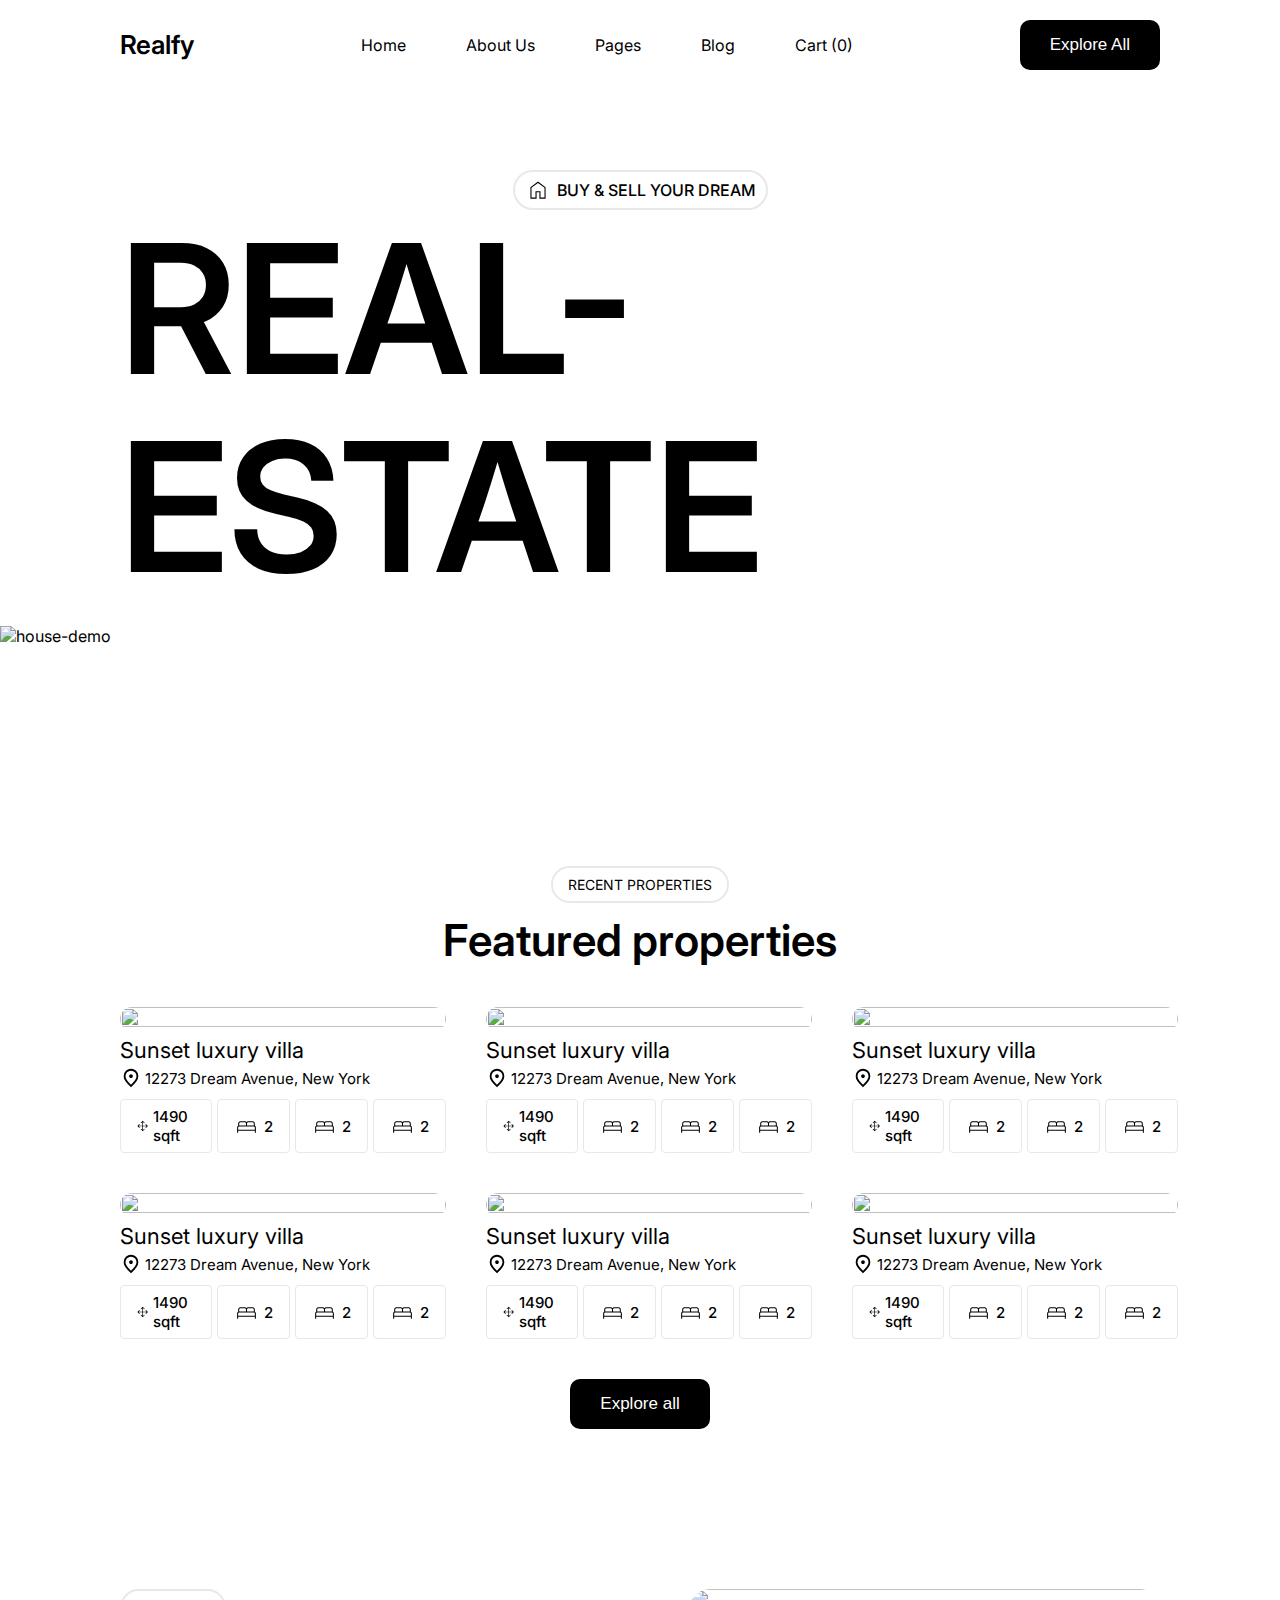
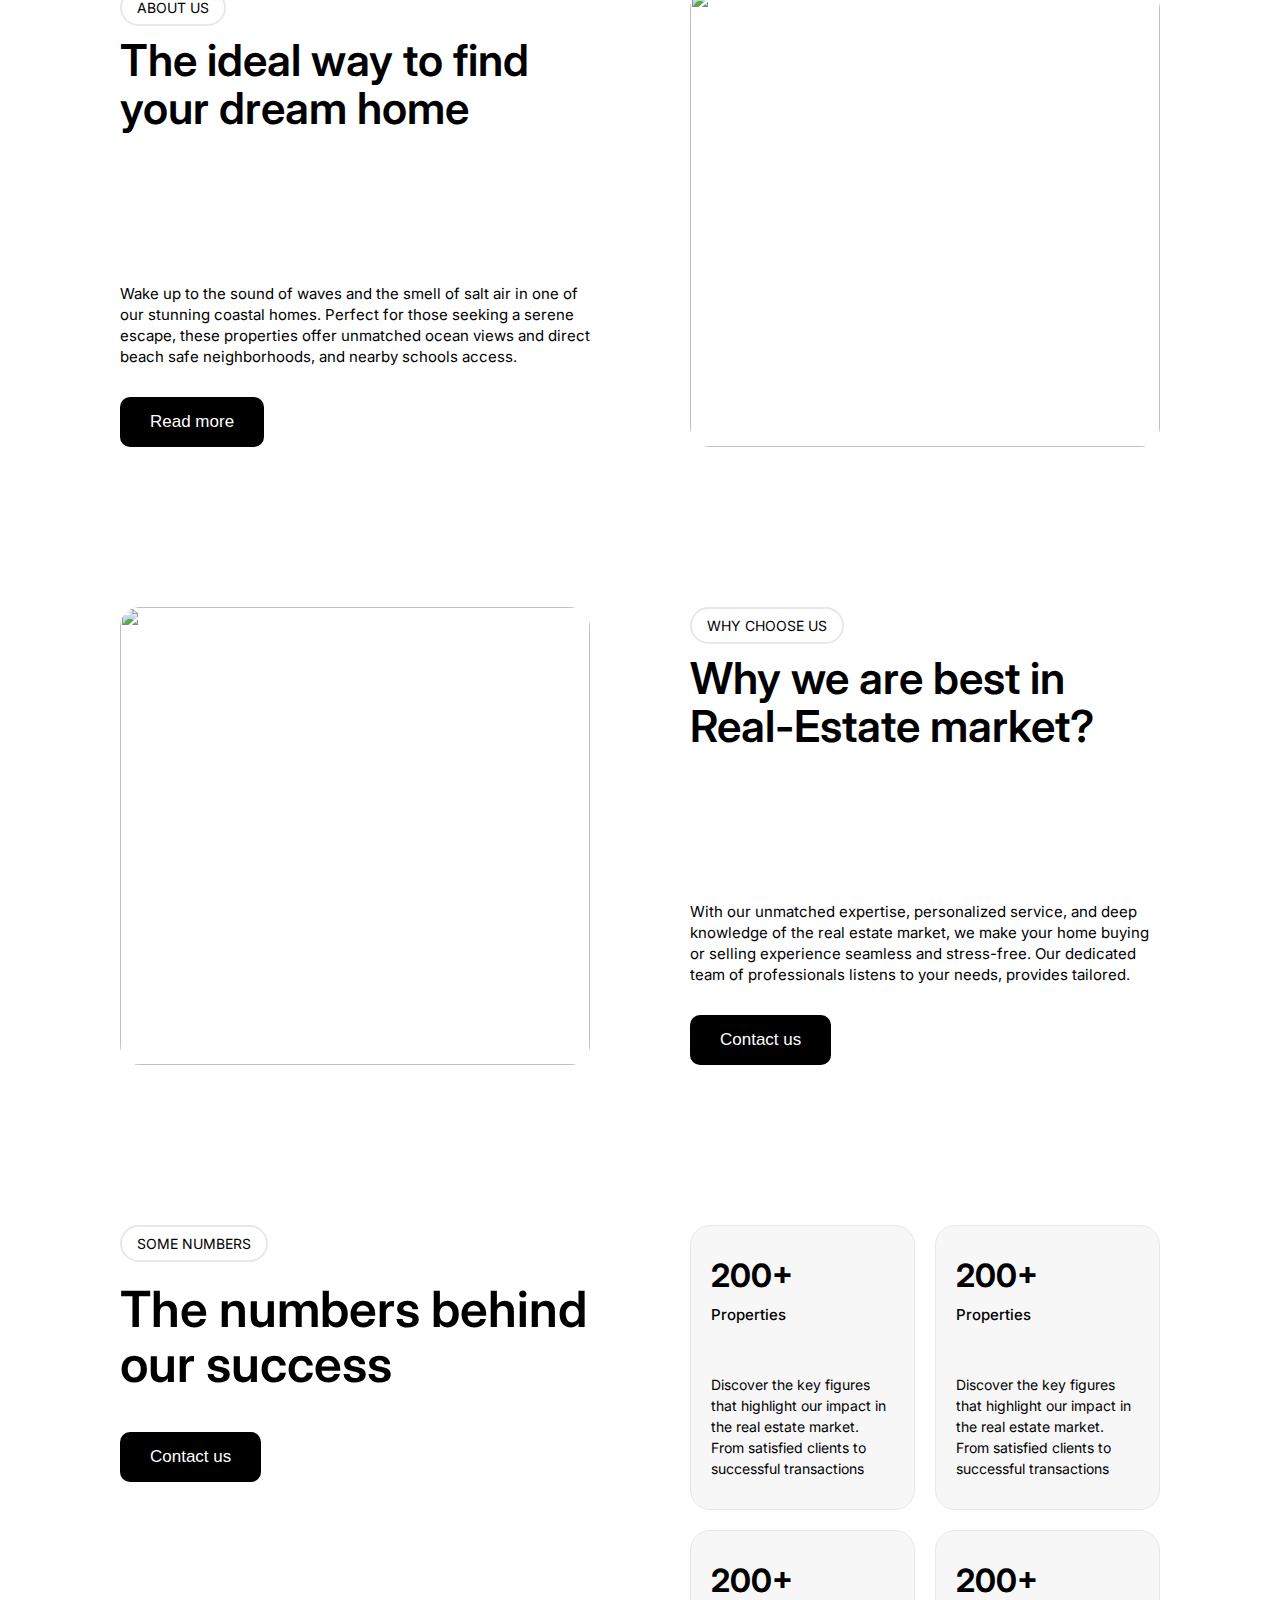
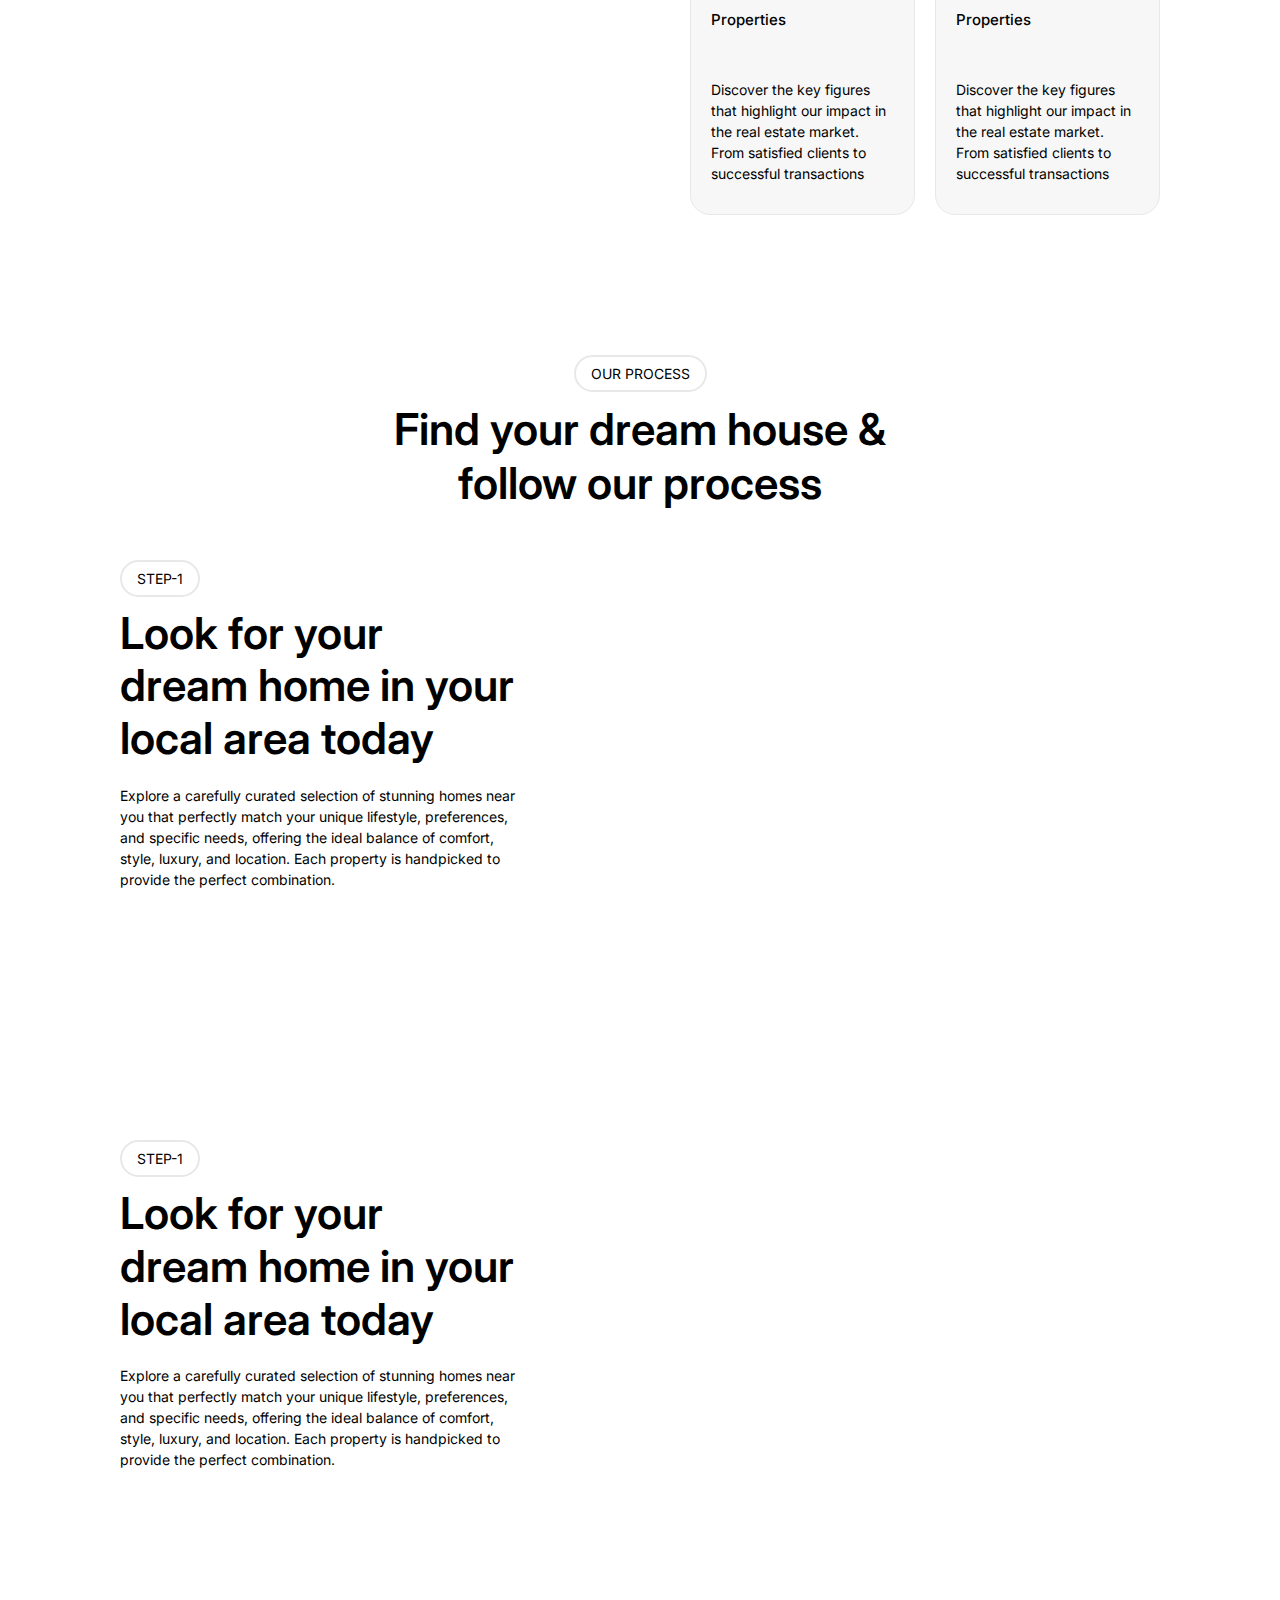
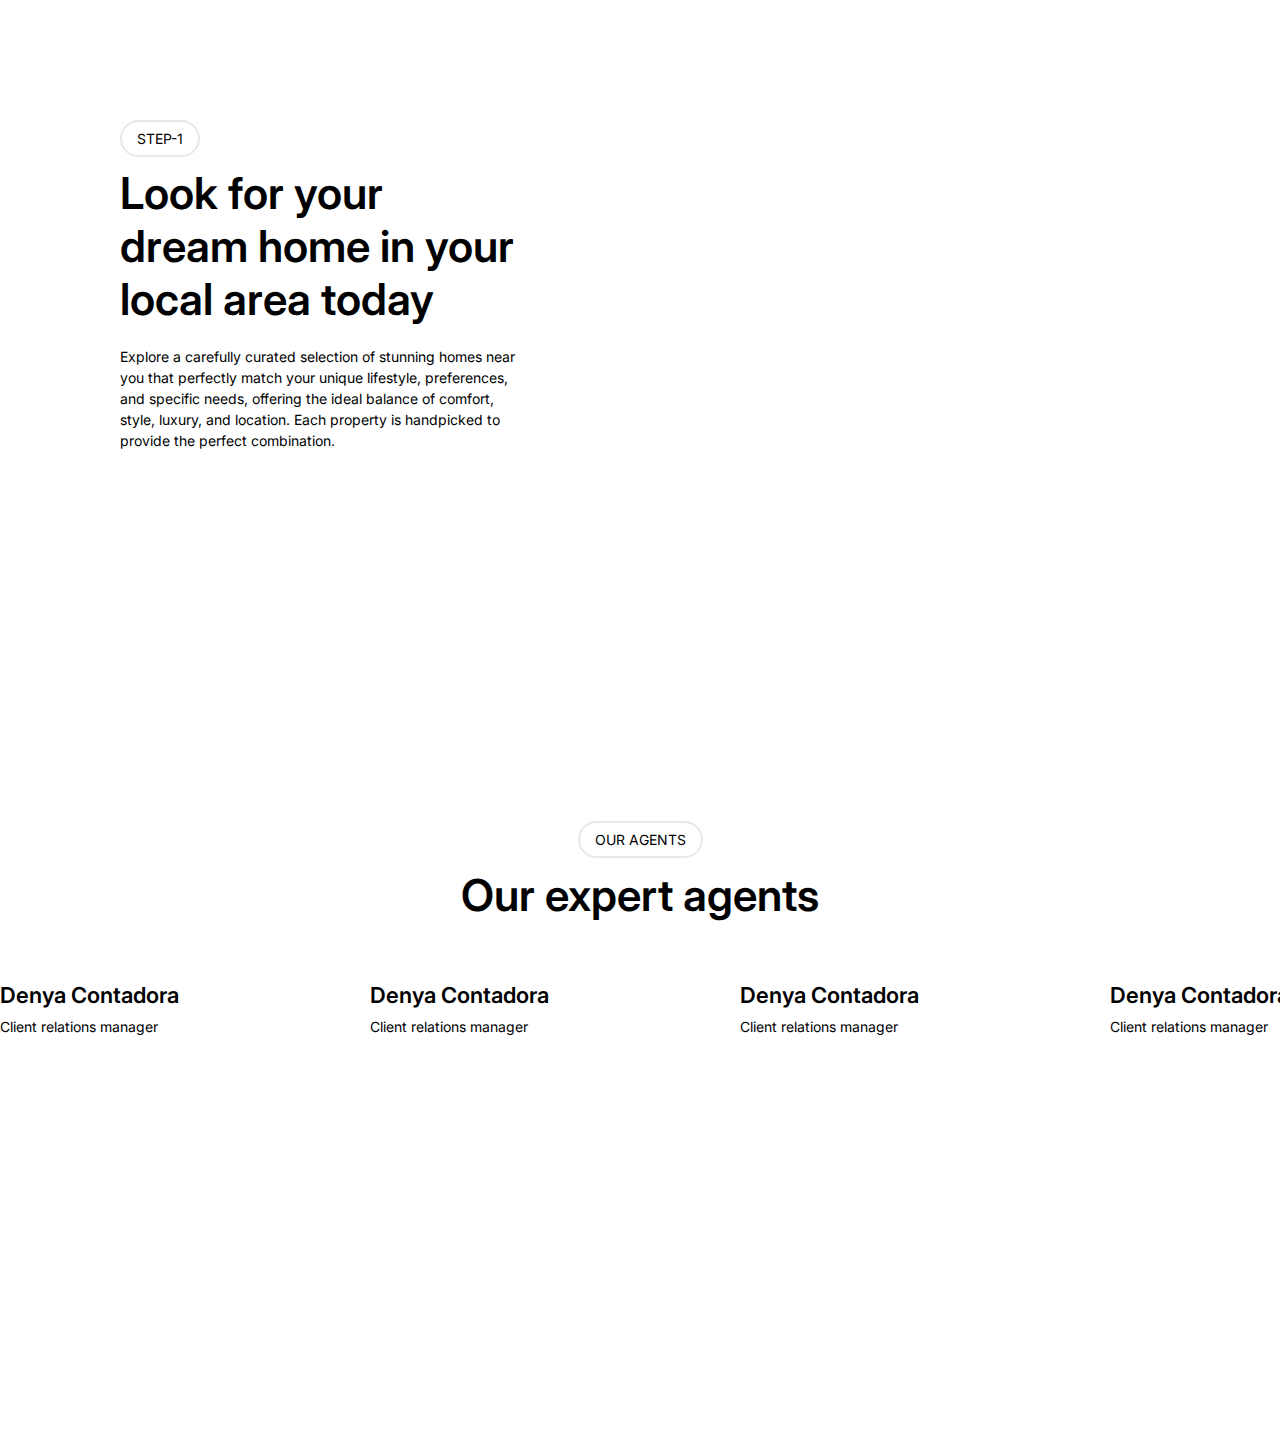
==== Realfy/index.html @ f034eda2 "pure-css-project" ====
<!DOCTYPE html>
<html lang="en">
  <head>
    <meta charset="UTF-8" />
    <meta name="viewport" content="width=device-width, initial-scale=1.0" />
    <title>Realfy</title>
    <link rel="stylesheet" href="./style.css" />
  </head>
  <body>
    <header class="navigation-bar container">
      <div class="logo">Realfy</div>
      <div>
        <ul class="nav-links">
          <li>
            <a href="#">Home</a>
          </li>
          <li>
            <a href="#">About Us</a>
          </li>
          <li>
            <a href="#">Pages</a>
          </li>
          <li>
            <a href="#">Blog</a>
          </li>
          <li>
            <a href="#">Cart (0)</a>
          </li>
        </ul>
      </div>
      <div>
        <button class="button">Explore All</button>
      </div>
    </header>
    <div>
      <div class="container hero-section-top">
        <div class="house-badge">
          <svg
            xmlns="http://www.w3.org/2000/svg"
            width="26"
            height="26"
            viewBox="0 0 24 24"
          >
            <path
              fill="currentColor"
              d="M6 19h3.692v-5.884h4.616V19H18v-9l-6-4.538L6 10zm-1 1V9.5l7-5.288L19 9.5V20h-5.692v-5.884h-2.616V20zm7-7.77"
            />
          </svg>
          <p>Buy & Sell Your dream</p>
        </div>
        <p class="text-banner">Real-Estate</p>
      </div>
      <img
        class="hero-image"
        src="https://cdn.prod.website-files.com/670010141e02b62e6f054e13/6716050fb9b344e630550c81_hero-thumb-1.png"
        alt="house-demo"
      />
    </div>
    <div class="container featured-properties">
      <div class="badge mx-auto">Recent Properties</div>
      <p class="sub-header">Featured properties</p>
      <div class="featured-properties-container">
        <div class="card">
          <div class="card-image">
            <div class="card-badge-container">
              <div class="card-badge">Rent</div>
              <div class="card-badge">$ 400 / month</div>
            </div>
            <img
              src="https://cdn.prod.website-files.com/6704d32b156a64ece7cc9779/67091f3f674dafa04e4277ef_properties-thumb-1-p-800.jpg"
              alt=""
            />
          </div>
          <p class="name">Sunset luxury villa</p>
          <div class="location">
            <svg
              xmlns="http://www.w3.org/2000/svg"
              width="22"
              height="22"
              viewBox="0 0 24 24"
            >
              <path
                fill="currentColor"
                d="M12 12q.825 0 1.413-.587T14 10t-.587-1.412T12 8t-1.412.588T10 10t.588 1.413T12 12m0 7.35q3.05-2.8 4.525-5.087T18 10.2q0-2.725-1.737-4.462T12 4T7.738 5.738T6 10.2q0 1.775 1.475 4.063T12 19.35M12 22q-4.025-3.425-6.012-6.362T4 10.2q0-3.75 2.413-5.975T12 2t5.588 2.225T20 10.2q0 2.5-1.987 5.438T12 22m0-12"
              />
            </svg>
            <p>12273 Dream Avenue, New York</p>
          </div>
          <div class="options-container">
            <div class="option">
              <svg
                xmlns="http://www.w3.org/2000/svg"
                width="18"
                height="18"
                viewBox="0 0 512 512"
              >
                <path
                  fill="currentColor"
                  d="m130.412 323.98l-51.883-51.882H240v161.47l-51.882-51.881l-22.628 22.626l90.51 90.51l90.51-90.51l-22.628-22.626L272 433.568v-161.47h160.667l-51.883 51.882l22.628 22.627l90.509-90.509l-90.509-90.51l-22.628 22.627l51.883 51.883H272V79.432l51.882 51.881l22.628-22.626L256 18.177l-90.51 90.51l22.628 22.626L240 79.432v160.666H78.529l51.883-51.883l-22.628-22.627l-90.51 90.51l90.511 90.51z"
                />
              </svg>
              <p>1490 sqft</p>
            </div>
            <div class="option">
              <svg
                xmlns="http://www.w3.org/2000/svg"
                width="25"
                height="25"
                viewBox="0 0 24 24"
              >
                <path
                  fill="currentColor"
                  d="M3 18v-5q0-.444.256-.946T4 11.3V9q0-.846.577-1.423T6 7h4.5q.517 0 .883.213q.365.212.617.587q.252-.375.617-.587Q12.983 7 13.5 7H18q.846 0 1.423.577T20 9v2.3q.489.252.744.754q.256.502.256.946v5h-1v-2H4v2zm9.5-7H19V9q0-.425-.288-.712T18 8h-4.5q-.425 0-.712.288T12.5 9zM5 11h6.5V9q0-.425-.288-.712T10.5 8H6q-.425 0-.712.288T5 9zm-1 4h16v-2q0-.425-.288-.712T19 12H5q-.425 0-.712.288T4 13zm16 0H4z"
                />
              </svg>
              <p>2</p>
            </div>
            <div class="option">
              <svg
                xmlns="http://www.w3.org/2000/svg"
                width="25"
                height="25"
                viewBox="0 0 24 24"
              >
                <path
                  fill="currentColor"
                  d="M3 18v-5q0-.444.256-.946T4 11.3V9q0-.846.577-1.423T6 7h4.5q.517 0 .883.213q.365.212.617.587q.252-.375.617-.587Q12.983 7 13.5 7H18q.846 0 1.423.577T20 9v2.3q.489.252.744.754q.256.502.256.946v5h-1v-2H4v2zm9.5-7H19V9q0-.425-.288-.712T18 8h-4.5q-.425 0-.712.288T12.5 9zM5 11h6.5V9q0-.425-.288-.712T10.5 8H6q-.425 0-.712.288T5 9zm-1 4h16v-2q0-.425-.288-.712T19 12H5q-.425 0-.712.288T4 13zm16 0H4z"
                />
              </svg>
              <p>2</p>
            </div>
            <div class="option">
              <svg
                xmlns="http://www.w3.org/2000/svg"
                width="25"
                height="25"
                viewBox="0 0 24 24"
              >
                <path
                  fill="currentColor"
                  d="M3 18v-5q0-.444.256-.946T4 11.3V9q0-.846.577-1.423T6 7h4.5q.517 0 .883.213q.365.212.617.587q.252-.375.617-.587Q12.983 7 13.5 7H18q.846 0 1.423.577T20 9v2.3q.489.252.744.754q.256.502.256.946v5h-1v-2H4v2zm9.5-7H19V9q0-.425-.288-.712T18 8h-4.5q-.425 0-.712.288T12.5 9zM5 11h6.5V9q0-.425-.288-.712T10.5 8H6q-.425 0-.712.288T5 9zm-1 4h16v-2q0-.425-.288-.712T19 12H5q-.425 0-.712.288T4 13zm16 0H4z"
                />
              </svg>
              <p>2</p>
            </div>
          </div>
        </div>
        <div class="card">
          <div class="card-image">
            <div class="card-badge-container">
              <div class="card-badge">Rent</div>
              <div class="card-badge">$ 400 / month</div>
            </div>
            <img
              src="https://cdn.prod.website-files.com/6704d32b156a64ece7cc9779/67091f3f674dafa04e4277ef_properties-thumb-1-p-800.jpg"
              alt=""
            />
          </div>
          <p class="name">Sunset luxury villa</p>
          <div class="location">
            <svg
              xmlns="http://www.w3.org/2000/svg"
              width="22"
              height="22"
              viewBox="0 0 24 24"
            >
              <path
                fill="currentColor"
                d="M12 12q.825 0 1.413-.587T14 10t-.587-1.412T12 8t-1.412.588T10 10t.588 1.413T12 12m0 7.35q3.05-2.8 4.525-5.087T18 10.2q0-2.725-1.737-4.462T12 4T7.738 5.738T6 10.2q0 1.775 1.475 4.063T12 19.35M12 22q-4.025-3.425-6.012-6.362T4 10.2q0-3.75 2.413-5.975T12 2t5.588 2.225T20 10.2q0 2.5-1.987 5.438T12 22m0-12"
              />
            </svg>
            <p>12273 Dream Avenue, New York</p>
          </div>
          <div class="options-container">
            <div class="option">
              <svg
                xmlns="http://www.w3.org/2000/svg"
                width="18"
                height="18"
                viewBox="0 0 512 512"
              >
                <path
                  fill="currentColor"
                  d="m130.412 323.98l-51.883-51.882H240v161.47l-51.882-51.881l-22.628 22.626l90.51 90.51l90.51-90.51l-22.628-22.626L272 433.568v-161.47h160.667l-51.883 51.882l22.628 22.627l90.509-90.509l-90.509-90.51l-22.628 22.627l51.883 51.883H272V79.432l51.882 51.881l22.628-22.626L256 18.177l-90.51 90.51l22.628 22.626L240 79.432v160.666H78.529l51.883-51.883l-22.628-22.627l-90.51 90.51l90.511 90.51z"
                />
              </svg>
              <p>1490 sqft</p>
            </div>
            <div class="option">
              <svg
                xmlns="http://www.w3.org/2000/svg"
                width="25"
                height="25"
                viewBox="0 0 24 24"
              >
                <path
                  fill="currentColor"
                  d="M3 18v-5q0-.444.256-.946T4 11.3V9q0-.846.577-1.423T6 7h4.5q.517 0 .883.213q.365.212.617.587q.252-.375.617-.587Q12.983 7 13.5 7H18q.846 0 1.423.577T20 9v2.3q.489.252.744.754q.256.502.256.946v5h-1v-2H4v2zm9.5-7H19V9q0-.425-.288-.712T18 8h-4.5q-.425 0-.712.288T12.5 9zM5 11h6.5V9q0-.425-.288-.712T10.5 8H6q-.425 0-.712.288T5 9zm-1 4h16v-2q0-.425-.288-.712T19 12H5q-.425 0-.712.288T4 13zm16 0H4z"
                />
              </svg>
              <p>2</p>
            </div>
            <div class="option">
              <svg
                xmlns="http://www.w3.org/2000/svg"
                width="25"
                height="25"
                viewBox="0 0 24 24"
              >
                <path
                  fill="currentColor"
                  d="M3 18v-5q0-.444.256-.946T4 11.3V9q0-.846.577-1.423T6 7h4.5q.517 0 .883.213q.365.212.617.587q.252-.375.617-.587Q12.983 7 13.5 7H18q.846 0 1.423.577T20 9v2.3q.489.252.744.754q.256.502.256.946v5h-1v-2H4v2zm9.5-7H19V9q0-.425-.288-.712T18 8h-4.5q-.425 0-.712.288T12.5 9zM5 11h6.5V9q0-.425-.288-.712T10.5 8H6q-.425 0-.712.288T5 9zm-1 4h16v-2q0-.425-.288-.712T19 12H5q-.425 0-.712.288T4 13zm16 0H4z"
                />
              </svg>
              <p>2</p>
            </div>
            <div class="option">
              <svg
                xmlns="http://www.w3.org/2000/svg"
                width="25"
                height="25"
                viewBox="0 0 24 24"
              >
                <path
                  fill="currentColor"
                  d="M3 18v-5q0-.444.256-.946T4 11.3V9q0-.846.577-1.423T6 7h4.5q.517 0 .883.213q.365.212.617.587q.252-.375.617-.587Q12.983 7 13.5 7H18q.846 0 1.423.577T20 9v2.3q.489.252.744.754q.256.502.256.946v5h-1v-2H4v2zm9.5-7H19V9q0-.425-.288-.712T18 8h-4.5q-.425 0-.712.288T12.5 9zM5 11h6.5V9q0-.425-.288-.712T10.5 8H6q-.425 0-.712.288T5 9zm-1 4h16v-2q0-.425-.288-.712T19 12H5q-.425 0-.712.288T4 13zm16 0H4z"
                />
              </svg>
              <p>2</p>
            </div>
          </div>
        </div>
        <div class="card">
          <div class="card-image">
            <div class="card-badge-container">
              <div class="card-badge">Rent</div>
              <div class="card-badge">$ 400 / month</div>
            </div>
            <img
              src="https://cdn.prod.website-files.com/6704d32b156a64ece7cc9779/67091f3f674dafa04e4277ef_properties-thumb-1-p-800.jpg"
              alt=""
            />
          </div>
          <p class="name">Sunset luxury villa</p>
          <div class="location">
            <svg
              xmlns="http://www.w3.org/2000/svg"
              width="22"
              height="22"
              viewBox="0 0 24 24"
            >
              <path
                fill="currentColor"
                d="M12 12q.825 0 1.413-.587T14 10t-.587-1.412T12 8t-1.412.588T10 10t.588 1.413T12 12m0 7.35q3.05-2.8 4.525-5.087T18 10.2q0-2.725-1.737-4.462T12 4T7.738 5.738T6 10.2q0 1.775 1.475 4.063T12 19.35M12 22q-4.025-3.425-6.012-6.362T4 10.2q0-3.75 2.413-5.975T12 2t5.588 2.225T20 10.2q0 2.5-1.987 5.438T12 22m0-12"
              />
            </svg>
            <p>12273 Dream Avenue, New York</p>
          </div>
          <div class="options-container">
            <div class="option">
              <svg
                xmlns="http://www.w3.org/2000/svg"
                width="18"
                height="18"
                viewBox="0 0 512 512"
              >
                <path
                  fill="currentColor"
                  d="m130.412 323.98l-51.883-51.882H240v161.47l-51.882-51.881l-22.628 22.626l90.51 90.51l90.51-90.51l-22.628-22.626L272 433.568v-161.47h160.667l-51.883 51.882l22.628 22.627l90.509-90.509l-90.509-90.51l-22.628 22.627l51.883 51.883H272V79.432l51.882 51.881l22.628-22.626L256 18.177l-90.51 90.51l22.628 22.626L240 79.432v160.666H78.529l51.883-51.883l-22.628-22.627l-90.51 90.51l90.511 90.51z"
                />
              </svg>
              <p>1490 sqft</p>
            </div>
            <div class="option">
              <svg
                xmlns="http://www.w3.org/2000/svg"
                width="25"
                height="25"
                viewBox="0 0 24 24"
              >
                <path
                  fill="currentColor"
                  d="M3 18v-5q0-.444.256-.946T4 11.3V9q0-.846.577-1.423T6 7h4.5q.517 0 .883.213q.365.212.617.587q.252-.375.617-.587Q12.983 7 13.5 7H18q.846 0 1.423.577T20 9v2.3q.489.252.744.754q.256.502.256.946v5h-1v-2H4v2zm9.5-7H19V9q0-.425-.288-.712T18 8h-4.5q-.425 0-.712.288T12.5 9zM5 11h6.5V9q0-.425-.288-.712T10.5 8H6q-.425 0-.712.288T5 9zm-1 4h16v-2q0-.425-.288-.712T19 12H5q-.425 0-.712.288T4 13zm16 0H4z"
                />
              </svg>
              <p>2</p>
            </div>
            <div class="option">
              <svg
                xmlns="http://www.w3.org/2000/svg"
                width="25"
                height="25"
                viewBox="0 0 24 24"
              >
                <path
                  fill="currentColor"
                  d="M3 18v-5q0-.444.256-.946T4 11.3V9q0-.846.577-1.423T6 7h4.5q.517 0 .883.213q.365.212.617.587q.252-.375.617-.587Q12.983 7 13.5 7H18q.846 0 1.423.577T20 9v2.3q.489.252.744.754q.256.502.256.946v5h-1v-2H4v2zm9.5-7H19V9q0-.425-.288-.712T18 8h-4.5q-.425 0-.712.288T12.5 9zM5 11h6.5V9q0-.425-.288-.712T10.5 8H6q-.425 0-.712.288T5 9zm-1 4h16v-2q0-.425-.288-.712T19 12H5q-.425 0-.712.288T4 13zm16 0H4z"
                />
              </svg>
              <p>2</p>
            </div>
            <div class="option">
              <svg
                xmlns="http://www.w3.org/2000/svg"
                width="25"
                height="25"
                viewBox="0 0 24 24"
              >
                <path
                  fill="currentColor"
                  d="M3 18v-5q0-.444.256-.946T4 11.3V9q0-.846.577-1.423T6 7h4.5q.517 0 .883.213q.365.212.617.587q.252-.375.617-.587Q12.983 7 13.5 7H18q.846 0 1.423.577T20 9v2.3q.489.252.744.754q.256.502.256.946v5h-1v-2H4v2zm9.5-7H19V9q0-.425-.288-.712T18 8h-4.5q-.425 0-.712.288T12.5 9zM5 11h6.5V9q0-.425-.288-.712T10.5 8H6q-.425 0-.712.288T5 9zm-1 4h16v-2q0-.425-.288-.712T19 12H5q-.425 0-.712.288T4 13zm16 0H4z"
                />
              </svg>
              <p>2</p>
            </div>
          </div>
        </div>
        <div class="card">
          <div class="card-image">
            <div class="card-badge-container">
              <div class="card-badge">Rent</div>
              <div class="card-badge">$ 400 / month</div>
            </div>
            <img
              src="https://cdn.prod.website-files.com/6704d32b156a64ece7cc9779/67091f3f674dafa04e4277ef_properties-thumb-1-p-800.jpg"
              alt=""
            />
          </div>
          <p class="name">Sunset luxury villa</p>
          <div class="location">
            <svg
              xmlns="http://www.w3.org/2000/svg"
              width="22"
              height="22"
              viewBox="0 0 24 24"
            >
              <path
                fill="currentColor"
                d="M12 12q.825 0 1.413-.587T14 10t-.587-1.412T12 8t-1.412.588T10 10t.588 1.413T12 12m0 7.35q3.05-2.8 4.525-5.087T18 10.2q0-2.725-1.737-4.462T12 4T7.738 5.738T6 10.2q0 1.775 1.475 4.063T12 19.35M12 22q-4.025-3.425-6.012-6.362T4 10.2q0-3.75 2.413-5.975T12 2t5.588 2.225T20 10.2q0 2.5-1.987 5.438T12 22m0-12"
              />
            </svg>
            <p>12273 Dream Avenue, New York</p>
          </div>
          <div class="options-container">
            <div class="option">
              <svg
                xmlns="http://www.w3.org/2000/svg"
                width="18"
                height="18"
                viewBox="0 0 512 512"
              >
                <path
                  fill="currentColor"
                  d="m130.412 323.98l-51.883-51.882H240v161.47l-51.882-51.881l-22.628 22.626l90.51 90.51l90.51-90.51l-22.628-22.626L272 433.568v-161.47h160.667l-51.883 51.882l22.628 22.627l90.509-90.509l-90.509-90.51l-22.628 22.627l51.883 51.883H272V79.432l51.882 51.881l22.628-22.626L256 18.177l-90.51 90.51l22.628 22.626L240 79.432v160.666H78.529l51.883-51.883l-22.628-22.627l-90.51 90.51l90.511 90.51z"
                />
              </svg>
              <p>1490 sqft</p>
            </div>
            <div class="option">
              <svg
                xmlns="http://www.w3.org/2000/svg"
                width="25"
                height="25"
                viewBox="0 0 24 24"
              >
                <path
                  fill="currentColor"
                  d="M3 18v-5q0-.444.256-.946T4 11.3V9q0-.846.577-1.423T6 7h4.5q.517 0 .883.213q.365.212.617.587q.252-.375.617-.587Q12.983 7 13.5 7H18q.846 0 1.423.577T20 9v2.3q.489.252.744.754q.256.502.256.946v5h-1v-2H4v2zm9.5-7H19V9q0-.425-.288-.712T18 8h-4.5q-.425 0-.712.288T12.5 9zM5 11h6.5V9q0-.425-.288-.712T10.5 8H6q-.425 0-.712.288T5 9zm-1 4h16v-2q0-.425-.288-.712T19 12H5q-.425 0-.712.288T4 13zm16 0H4z"
                />
              </svg>
              <p>2</p>
            </div>
            <div class="option">
              <svg
                xmlns="http://www.w3.org/2000/svg"
                width="25"
                height="25"
                viewBox="0 0 24 24"
              >
                <path
                  fill="currentColor"
                  d="M3 18v-5q0-.444.256-.946T4 11.3V9q0-.846.577-1.423T6 7h4.5q.517 0 .883.213q.365.212.617.587q.252-.375.617-.587Q12.983 7 13.5 7H18q.846 0 1.423.577T20 9v2.3q.489.252.744.754q.256.502.256.946v5h-1v-2H4v2zm9.5-7H19V9q0-.425-.288-.712T18 8h-4.5q-.425 0-.712.288T12.5 9zM5 11h6.5V9q0-.425-.288-.712T10.5 8H6q-.425 0-.712.288T5 9zm-1 4h16v-2q0-.425-.288-.712T19 12H5q-.425 0-.712.288T4 13zm16 0H4z"
                />
              </svg>
              <p>2</p>
            </div>
            <div class="option">
              <svg
                xmlns="http://www.w3.org/2000/svg"
                width="25"
                height="25"
                viewBox="0 0 24 24"
              >
                <path
                  fill="currentColor"
                  d="M3 18v-5q0-.444.256-.946T4 11.3V9q0-.846.577-1.423T6 7h4.5q.517 0 .883.213q.365.212.617.587q.252-.375.617-.587Q12.983 7 13.5 7H18q.846 0 1.423.577T20 9v2.3q.489.252.744.754q.256.502.256.946v5h-1v-2H4v2zm9.5-7H19V9q0-.425-.288-.712T18 8h-4.5q-.425 0-.712.288T12.5 9zM5 11h6.5V9q0-.425-.288-.712T10.5 8H6q-.425 0-.712.288T5 9zm-1 4h16v-2q0-.425-.288-.712T19 12H5q-.425 0-.712.288T4 13zm16 0H4z"
                />
              </svg>
              <p>2</p>
            </div>
          </div>
        </div>
        <div class="card">
          <div class="card-image">
            <div class="card-badge-container">
              <div class="card-badge">Rent</div>
              <div class="card-badge">$ 400 / month</div>
            </div>
            <img
              src="https://cdn.prod.website-files.com/6704d32b156a64ece7cc9779/67091f3f674dafa04e4277ef_properties-thumb-1-p-800.jpg"
              alt=""
            />
          </div>
          <p class="name">Sunset luxury villa</p>
          <div class="location">
            <svg
              xmlns="http://www.w3.org/2000/svg"
              width="22"
              height="22"
              viewBox="0 0 24 24"
            >
              <path
                fill="currentColor"
                d="M12 12q.825 0 1.413-.587T14 10t-.587-1.412T12 8t-1.412.588T10 10t.588 1.413T12 12m0 7.35q3.05-2.8 4.525-5.087T18 10.2q0-2.725-1.737-4.462T12 4T7.738 5.738T6 10.2q0 1.775 1.475 4.063T12 19.35M12 22q-4.025-3.425-6.012-6.362T4 10.2q0-3.75 2.413-5.975T12 2t5.588 2.225T20 10.2q0 2.5-1.987 5.438T12 22m0-12"
              />
            </svg>
            <p>12273 Dream Avenue, New York</p>
          </div>
          <div class="options-container">
            <div class="option">
              <svg
                xmlns="http://www.w3.org/2000/svg"
                width="18"
                height="18"
                viewBox="0 0 512 512"
              >
                <path
                  fill="currentColor"
                  d="m130.412 323.98l-51.883-51.882H240v161.47l-51.882-51.881l-22.628 22.626l90.51 90.51l90.51-90.51l-22.628-22.626L272 433.568v-161.47h160.667l-51.883 51.882l22.628 22.627l90.509-90.509l-90.509-90.51l-22.628 22.627l51.883 51.883H272V79.432l51.882 51.881l22.628-22.626L256 18.177l-90.51 90.51l22.628 22.626L240 79.432v160.666H78.529l51.883-51.883l-22.628-22.627l-90.51 90.51l90.511 90.51z"
                />
              </svg>
              <p>1490 sqft</p>
            </div>
            <div class="option">
              <svg
                xmlns="http://www.w3.org/2000/svg"
                width="25"
                height="25"
                viewBox="0 0 24 24"
              >
                <path
                  fill="currentColor"
                  d="M3 18v-5q0-.444.256-.946T4 11.3V9q0-.846.577-1.423T6 7h4.5q.517 0 .883.213q.365.212.617.587q.252-.375.617-.587Q12.983 7 13.5 7H18q.846 0 1.423.577T20 9v2.3q.489.252.744.754q.256.502.256.946v5h-1v-2H4v2zm9.5-7H19V9q0-.425-.288-.712T18 8h-4.5q-.425 0-.712.288T12.5 9zM5 11h6.5V9q0-.425-.288-.712T10.5 8H6q-.425 0-.712.288T5 9zm-1 4h16v-2q0-.425-.288-.712T19 12H5q-.425 0-.712.288T4 13zm16 0H4z"
                />
              </svg>
              <p>2</p>
            </div>
            <div class="option">
              <svg
                xmlns="http://www.w3.org/2000/svg"
                width="25"
                height="25"
                viewBox="0 0 24 24"
              >
                <path
                  fill="currentColor"
                  d="M3 18v-5q0-.444.256-.946T4 11.3V9q0-.846.577-1.423T6 7h4.5q.517 0 .883.213q.365.212.617.587q.252-.375.617-.587Q12.983 7 13.5 7H18q.846 0 1.423.577T20 9v2.3q.489.252.744.754q.256.502.256.946v5h-1v-2H4v2zm9.5-7H19V9q0-.425-.288-.712T18 8h-4.5q-.425 0-.712.288T12.5 9zM5 11h6.5V9q0-.425-.288-.712T10.5 8H6q-.425 0-.712.288T5 9zm-1 4h16v-2q0-.425-.288-.712T19 12H5q-.425 0-.712.288T4 13zm16 0H4z"
                />
              </svg>
              <p>2</p>
            </div>
            <div class="option">
              <svg
                xmlns="http://www.w3.org/2000/svg"
                width="25"
                height="25"
                viewBox="0 0 24 24"
              >
                <path
                  fill="currentColor"
                  d="M3 18v-5q0-.444.256-.946T4 11.3V9q0-.846.577-1.423T6 7h4.5q.517 0 .883.213q.365.212.617.587q.252-.375.617-.587Q12.983 7 13.5 7H18q.846 0 1.423.577T20 9v2.3q.489.252.744.754q.256.502.256.946v5h-1v-2H4v2zm9.5-7H19V9q0-.425-.288-.712T18 8h-4.5q-.425 0-.712.288T12.5 9zM5 11h6.5V9q0-.425-.288-.712T10.5 8H6q-.425 0-.712.288T5 9zm-1 4h16v-2q0-.425-.288-.712T19 12H5q-.425 0-.712.288T4 13zm16 0H4z"
                />
              </svg>
              <p>2</p>
            </div>
          </div>
        </div>
        <div class="card">
          <div class="card-image">
            <div class="card-badge-container">
              <div class="card-badge">Rent</div>
              <div class="card-badge">$ 400 / month</div>
            </div>
            <img
              src="https://cdn.prod.website-files.com/6704d32b156a64ece7cc9779/67091f3f674dafa04e4277ef_properties-thumb-1-p-800.jpg"
              alt=""
            />
          </div>
          <p class="name">Sunset luxury villa</p>
          <div class="location">
            <svg
              xmlns="http://www.w3.org/2000/svg"
              width="22"
              height="22"
              viewBox="0 0 24 24"
            >
              <path
                fill="currentColor"
                d="M12 12q.825 0 1.413-.587T14 10t-.587-1.412T12 8t-1.412.588T10 10t.588 1.413T12 12m0 7.35q3.05-2.8 4.525-5.087T18 10.2q0-2.725-1.737-4.462T12 4T7.738 5.738T6 10.2q0 1.775 1.475 4.063T12 19.35M12 22q-4.025-3.425-6.012-6.362T4 10.2q0-3.75 2.413-5.975T12 2t5.588 2.225T20 10.2q0 2.5-1.987 5.438T12 22m0-12"
              />
            </svg>
            <p>12273 Dream Avenue, New York</p>
          </div>
          <div class="options-container">
            <div class="option">
              <svg
                xmlns="http://www.w3.org/2000/svg"
                width="18"
                height="18"
                viewBox="0 0 512 512"
              >
                <path
                  fill="currentColor"
                  d="m130.412 323.98l-51.883-51.882H240v161.47l-51.882-51.881l-22.628 22.626l90.51 90.51l90.51-90.51l-22.628-22.626L272 433.568v-161.47h160.667l-51.883 51.882l22.628 22.627l90.509-90.509l-90.509-90.51l-22.628 22.627l51.883 51.883H272V79.432l51.882 51.881l22.628-22.626L256 18.177l-90.51 90.51l22.628 22.626L240 79.432v160.666H78.529l51.883-51.883l-22.628-22.627l-90.51 90.51l90.511 90.51z"
                />
              </svg>
              <p>1490 sqft</p>
            </div>
            <div class="option">
              <svg
                xmlns="http://www.w3.org/2000/svg"
                width="25"
                height="25"
                viewBox="0 0 24 24"
              >
                <path
                  fill="currentColor"
                  d="M3 18v-5q0-.444.256-.946T4 11.3V9q0-.846.577-1.423T6 7h4.5q.517 0 .883.213q.365.212.617.587q.252-.375.617-.587Q12.983 7 13.5 7H18q.846 0 1.423.577T20 9v2.3q.489.252.744.754q.256.502.256.946v5h-1v-2H4v2zm9.5-7H19V9q0-.425-.288-.712T18 8h-4.5q-.425 0-.712.288T12.5 9zM5 11h6.5V9q0-.425-.288-.712T10.5 8H6q-.425 0-.712.288T5 9zm-1 4h16v-2q0-.425-.288-.712T19 12H5q-.425 0-.712.288T4 13zm16 0H4z"
                />
              </svg>
              <p>2</p>
            </div>
            <div class="option">
              <svg
                xmlns="http://www.w3.org/2000/svg"
                width="25"
                height="25"
                viewBox="0 0 24 24"
              >
                <path
                  fill="currentColor"
                  d="M3 18v-5q0-.444.256-.946T4 11.3V9q0-.846.577-1.423T6 7h4.5q.517 0 .883.213q.365.212.617.587q.252-.375.617-.587Q12.983 7 13.5 7H18q.846 0 1.423.577T20 9v2.3q.489.252.744.754q.256.502.256.946v5h-1v-2H4v2zm9.5-7H19V9q0-.425-.288-.712T18 8h-4.5q-.425 0-.712.288T12.5 9zM5 11h6.5V9q0-.425-.288-.712T10.5 8H6q-.425 0-.712.288T5 9zm-1 4h16v-2q0-.425-.288-.712T19 12H5q-.425 0-.712.288T4 13zm16 0H4z"
                />
              </svg>
              <p>2</p>
            </div>
            <div class="option">
              <svg
                xmlns="http://www.w3.org/2000/svg"
                width="25"
                height="25"
                viewBox="0 0 24 24"
              >
                <path
                  fill="currentColor"
                  d="M3 18v-5q0-.444.256-.946T4 11.3V9q0-.846.577-1.423T6 7h4.5q.517 0 .883.213q.365.212.617.587q.252-.375.617-.587Q12.983 7 13.5 7H18q.846 0 1.423.577T20 9v2.3q.489.252.744.754q.256.502.256.946v5h-1v-2H4v2zm9.5-7H19V9q0-.425-.288-.712T18 8h-4.5q-.425 0-.712.288T12.5 9zM5 11h6.5V9q0-.425-.288-.712T10.5 8H6q-.425 0-.712.288T5 9zm-1 4h16v-2q0-.425-.288-.712T19 12H5q-.425 0-.712.288T4 13zm16 0H4z"
                />
              </svg>
              <p>2</p>
            </div>
          </div>
        </div>
      </div>
      <button class="button mx-auto">Explore all</button>
    </div>
    <div class="container about-container">
      <div class="about-left">
        <div class="badge">About us</div>
        <p class="about-header">The ideal way to find your dream home</p>
        <p class="about-description">
          Wake up to the sound of waves and the smell of salt air in one of our
          stunning coastal homes. Perfect for those seeking a serene escape,
          these properties offer unmatched ocean views and direct beach safe
          neighborhoods, and nearby schools access.
        </p>
        <button class="button">Read more</button>
      </div>
      <div class="about-right">
        <img
          src="https://cdn.prod.website-files.com/670010141e02b62e6f054e13/67014ccc08fb3aa6c87cb90d_about-thumb-1-p-1080.jpg"
          alt=""
        />
      </div>
    </div>
    <div class="container about-container row-reverse">
      <div class="about-left">
        <div class="badge">Why Choose Us</div>
        <p class="about-header">Why we are best in Real-Estate market?</p>
        <p class="about-description">
          With our unmatched expertise, personalized service, and deep knowledge
          of the real estate market, we make your home buying or selling
          experience seamless and stress-free. Our dedicated team of
          professionals listens to your needs, provides tailored.
        </p>
        <button class="button">Contact us</button>
      </div>
      <div class="about-right">
        <img
          src="https://cdn.prod.website-files.com/670010141e02b62e6f054e13/67160aef4db775dfa018cac7_choose-thumb-1.jpg"
          alt=""
        />
      </div>
    </div>
    <div class="container some-number-container">
      <div class="some-number-left">
        <div class="badge">Some numbers</div>
        <h1>The numbers behind our success</h1>
        <button class="button">Contact us</button>
      </div>
      <div class="some-number-right">
        <div class="number-cards-container">
          <div class="number-card">
            <h1>200+</h1>
            <p class="number-card-sub-header">Properties</p>
            <p class="number-card-description">
              Discover the key figures that highlight our impact in the real
              estate market. From satisfied clients to successful transactions
            </p>
          </div>
          <div class="number-card">
            <h1>200+</h1>
            <p class="number-card-sub-header">Properties</p>
            <p class="number-card-description">
              Discover the key figures that highlight our impact in the real
              estate market. From satisfied clients to successful transactions
            </p>
          </div>
          <div class="number-card">
            <h1>200+</h1>
            <p class="number-card-sub-header">Properties</p>
            <p class="number-card-description">
              Discover the key figures that highlight our impact in the real
              estate market. From satisfied clients to successful transactions
            </p>
          </div>
          <div class="number-card">
            <h1>200+</h1>
            <p class="number-card-sub-header">Properties</p>
            <p class="number-card-description">
              Discover the key figures that highlight our impact in the real
              estate market. From satisfied clients to successful transactions
            </p>
          </div>
        </div>
      </div>
    </div>
    <div class="container process-container">
      <div class="badge mx-auto">Our process</div>
      <h1 class="process-header mx-auto">
        Find your dream house & follow our process
      </h1>
      <div class="step-container">
        <div class="step-left">
          <div class="step">
            <div class="badge">step-1</div>
            <h1>Look for your dream home in your local area today</h1>
            <p>
              Explore a carefully curated selection of stunning homes near you
              that perfectly match your unique lifestyle, preferences, and
              specific needs, offering the ideal balance of comfort, style,
              luxury, and location. Each property is handpicked to provide the
              perfect combination.
            </p>
          </div>
          <div class="step">
            <div class="badge">step-1</div>
            <h1>Look for your dream home in your local area today</h1>
            <p>
              Explore a carefully curated selection of stunning homes near you
              that perfectly match your unique lifestyle, preferences, and
              specific needs, offering the ideal balance of comfort, style,
              luxury, and location. Each property is handpicked to provide the
              perfect combination.
            </p>
          </div>
          <div class="step">
            <div class="badge">step-1</div>
            <h1>Look for your dream home in your local area today</h1>
            <p>
              Explore a carefully curated selection of stunning homes near you
              that perfectly match your unique lifestyle, preferences, and
              specific needs, offering the ideal balance of comfort, style,
              luxury, and location. Each property is handpicked to provide the
              perfect combination.
            </p>
          </div>
        </div>
        <div class="step-right">
          <img
            src="https://cdn.prod.website-files.com/670010141e02b62e6f054e13/67018c75a96327a0b77b36e9_process-thumb-3.jpg"
            alt=""
          />
        </div>
      </div>
    </div>
    <div class="agents-container">
      <div class="badge mx-auto">our agents</div>
      <p class="sub-header">Our expert agents</p>
      <div class="agent-slider">
        <div class="agent-card">
          <img
            src="https://cdn.prod.website-files.com/6704d32b156a64ece7cc9779/6709188127b55df89d439264_agents-thumb-1-p-800.jpg"
            alt=""
          />
          <p class="agent-name">Denya Contadora</p>
          <p class="agent-position">Client relations manager</p>
        </div>
        <div class="agent-card">
          <img
            src="https://cdn.prod.website-files.com/6704d32b156a64ece7cc9779/6709188127b55df89d439264_agents-thumb-1-p-800.jpg"
            alt=""
          />
          <p class="agent-name">Denya Contadora</p>
          <p class="agent-position">Client relations manager</p>
        </div>
        <div class="agent-card">
          <img
            src="https://cdn.prod.website-files.com/6704d32b156a64ece7cc9779/6709188127b55df89d439264_agents-thumb-1-p-800.jpg"
            alt=""
          />
          <p class="agent-name">Denya Contadora</p>
          <p class="agent-position">Client relations manager</p>
        </div>
        <div class="agent-card">
          <img
            src="https://cdn.prod.website-files.com/6704d32b156a64ece7cc9779/6709188127b55df89d439264_agents-thumb-1-p-800.jpg"
            alt=""
          />
          <p class="agent-name">Denya Contadora</p>
          <p class="agent-position">Client relations manager</p>
        </div>
        <div class="agent-card">
          <img
            src="https://cdn.prod.website-files.com/6704d32b156a64ece7cc9779/6709188127b55df89d439264_agents-thumb-1-p-800.jpg"
            alt=""
          />
          <p class="agent-name">Denya Contadora</p>
          <p class="agent-position">Client relations manager</p>
        </div>
        <div class="agent-card">
          <img
            src="https://cdn.prod.website-files.com/6704d32b156a64ece7cc9779/6709188127b55df89d439264_agents-thumb-1-p-800.jpg"
            alt=""
          />
          <p class="agent-name">Denya Contadora</p>
          <p class="agent-position">Client relations manager</p>
        </div>
        <div class="agent-card">
          <img
            src="https://cdn.prod.website-files.com/6704d32b156a64ece7cc9779/6709188127b55df89d439264_agents-thumb-1-p-800.jpg"
            alt=""
          />
          <p class="agent-name">Denya Contadora</p>
          <p class="agent-position">Client relations manager</p>
        </div>
        <div class="agent-card">
          <img
            src="https://cdn.prod.website-files.com/6704d32b156a64ece7cc9779/6709188127b55df89d439264_agents-thumb-1-p-800.jpg"
            alt=""
          />
          <p class="agent-name">Denya Contadora</p>
          <p class="agent-position">Client relations manager</p>
        </div>
      </div>
      </div>
    </div>
  </body>
</html>

<!-- ctl + \ -->
---- Realfy/style.css ----
@import url("https://fonts.googleapis.com/css2?family=Inter:ital,opsz,wght@0,14..32,100..900;1,14..32,100..900&family=Parkinsans:wght@300..800&family=Roboto:ital,wght@0,100;0,300;0,400;0,500;0,700;0,900;1,100;1,300;1,400;1,500;1,700;1,900&family=Rubik+Wet+Paint&family=Space+Mono:ital,wght@0,400;0,700;1,400;1,700&display=swap");

* {
  padding: 0px;
  margin: 0px;
  text-decoration: none;
  list-style: none;
  box-sizing: border-box;
}

img {
  width: 100%;
  height: 100%;
}

body {
  margin-bottom: 400px;
}

:root {
  --primary-color: black;
  --border-gray-color: #e8e8e8;
  --bg-gray: #f7f7f7;
}

html {
  font-family: "Inter", sans-serif;
}

.container {
  padding: 20px 120px;
}

.navigation-bar {
  display: flex;
  justify-content: space-between;
  align-items: center;
}

.logo {
  font-size: 26px;
  line-height: 26px;
  font-weight: 600;
}

.nav-links {
  display: flex;
  gap: 60px;
}

.nav-links li a {
  color: var(--primary-color);
}

.button {
  background-color: var(--primary-color);
  border-radius: 10px;
  padding: 15px 30px;
  color: white;
  font-size: 17px;
  border: none;
  font-weight: 400;
}

.house-badge {
  border: 2px solid var(--border-gray-color);
  display: flex;
  gap: 6px;
  align-items: center;
  padding: 5px 10px;
  border-radius: 300px;
}

.house-badge > p {
  text-transform: uppercase;
  font-weight: 500;
}

.text-banner {
  font-size: 180px;
  line-height: 1.1;
  font-weight: 600;
  text-transform: uppercase;
}

.hero-section-top {
  display: flex;
  flex-direction: column;
  align-items: center;
  margin-top: 60px;
}

.parent {
  height: 200px;
  background-color: green;
}

.box {
  height: 100px;
  width: 100px;
  margin-right: auto;
  margin-left: auto;
  background-color: red;
  margin-top: auto;
}

.featured-properties {
  margin-top: 200px;
}

.badge {
  border: 2px solid var(--border-gray-color);
  padding: 8px 15px;
  border-radius: 300px;
  display: block;
  width: fit-content;
  text-transform: uppercase;
  font-size: 14px;
}

.sub-header {
  font-size: 44px;
  text-align: center;
  margin-top: 10px;
  font-weight: 600;
}

.featured-properties-container {
  display: grid;
  grid-template-columns: repeat(3, 1fr);
  gap: 40px;
  margin-bottom: 40px;
  margin-top: 40px;
}

.card-image {
  width: 100%;
  overflow: hidden;
  position: relative;
  border-radius: 20px;
}

.card .name {
  font-size: 22px;
  padding-top: 6px;
}

.card-image > img {
  transition: all 0.5s linear;
}

.card-image > img:hover {
  transform: scale(1.1);
}

.location {
  display: flex;
  margin-top: 4px;
  align-items: center;
  gap: 3px;
}

.location > p {
  font-size: 15px;
}

.option {
  border: 1px solid var(--border-gray-color);
  border-radius: 4px;
  display: flex;

  align-items: center;
  gap: 5px;
  padding: 7px 16px;
}

.option > p {
  font-size: 15px;
  font-weight: 500;
}

.options-container {
  display: flex;
  gap: 5px;
  margin-top: 10px;
}

.card-badge-container {
  display: flex;
  align-items: center;
  justify-content: space-between;
  top: 20px;
  left: 20px;
  right: 20px;
  position: absolute;
  z-index: 100;
}

.card-badge {
  background-color: white;
  font-weight: 500;
  border-radius: 300px;
  font-size: 15px;
  padding: 7px 15px;
}

.mx-auto {
  display: block;
  margin-left: auto;
  margin-right: auto;
}

.about-container {
  display: flex;
  margin-top: 120px;
  gap: 100px;
}

.about-left {
  width: 50%;
}

.about-right {
  width: 50%;
}

.about-header {
  font-size: 44px;
  font-weight: 600;
  line-height: 1.1;
  margin-top: 10px;
}

.about-description {
  font-size: 15px;
  font-weight: 400;
  margin-top: 150px;
  line-height: 1.4;
  margin-bottom: 30px;
}

.about-right > img {
  border-radius: 20px;
}

.row-reverse {
  flex-direction: row-reverse;
}

.some-number-container {
  margin-top: 120px;
  display: flex;
  gap: 100px;
}

.some-number-left {
  width: 50%;
}

.some-number-left > h1 {
  font-size: 50px;
  font-weight: 600;
  line-height: 1.1;
  margin-top: 20px;
  margin-bottom: 40px;
}

.some-number-right {
  width: 50%;
}

.number-cards-container {
  display: grid;
  grid-template-columns: repeat(2, 1fr);
  gap: 20px;
}

.number-card {
  border: 1px solid var(--border-gray-color);
  border-radius: 20px;
  background-color: var(--bg-gray);
  padding: 30px 20px;
}

.number-card-sub-header {
  font-size: 15px;
  font-weight: 500;
  margin-top: 10px;
}

.number-card-description {
  margin-top: 50px;
  font-size: 14px;
  line-height: 1.5;
}

.process-container {
  margin-top: 100px;
}

.process-header {
  font-size: 44px;
  font-weight: 600;
  width: 50%;
  text-align: center;
  margin-top: 10px;
}

.step-container {
  display: flex;
  gap: 100px;
  margin-top: 50px;
}

.step-left {
  width: 50%;
}

.step {
  width: 85%;
  margin-bottom: 250px;
}

.step-right {
  width: 50%;
}

.step-right > img {
  border-radius: 20px;
  height: auto;
  position: sticky;
  top: 30px;
}

.step > h1 {
  font-size: 44px;
  line-height: 1.2;
  font-weight: 600;
  margin-top: 10px;
}
.step > p {
  margin-top: 20px;
  font-size: 14px;
  line-height: 1.5;
}
.agents-container {
  margin-top: 100px;
}

.agent-slider {
  display: flex;
  margin-top: 30px;
  gap: 20px;
  overflow: hidden;
}

.agent-card {
  width: 350px;
  flex-shrink: 0;
}

.agent-card > img {
  border-radius: 20px;
  object-fit: cover;
  height: auto;
}

.agent-name {
  font-size: 22px;
  margin-top: 10px;
  font-weight: 600;
}

.agent-position {
  font-size: 14px;
  margin-top: 10px;
}
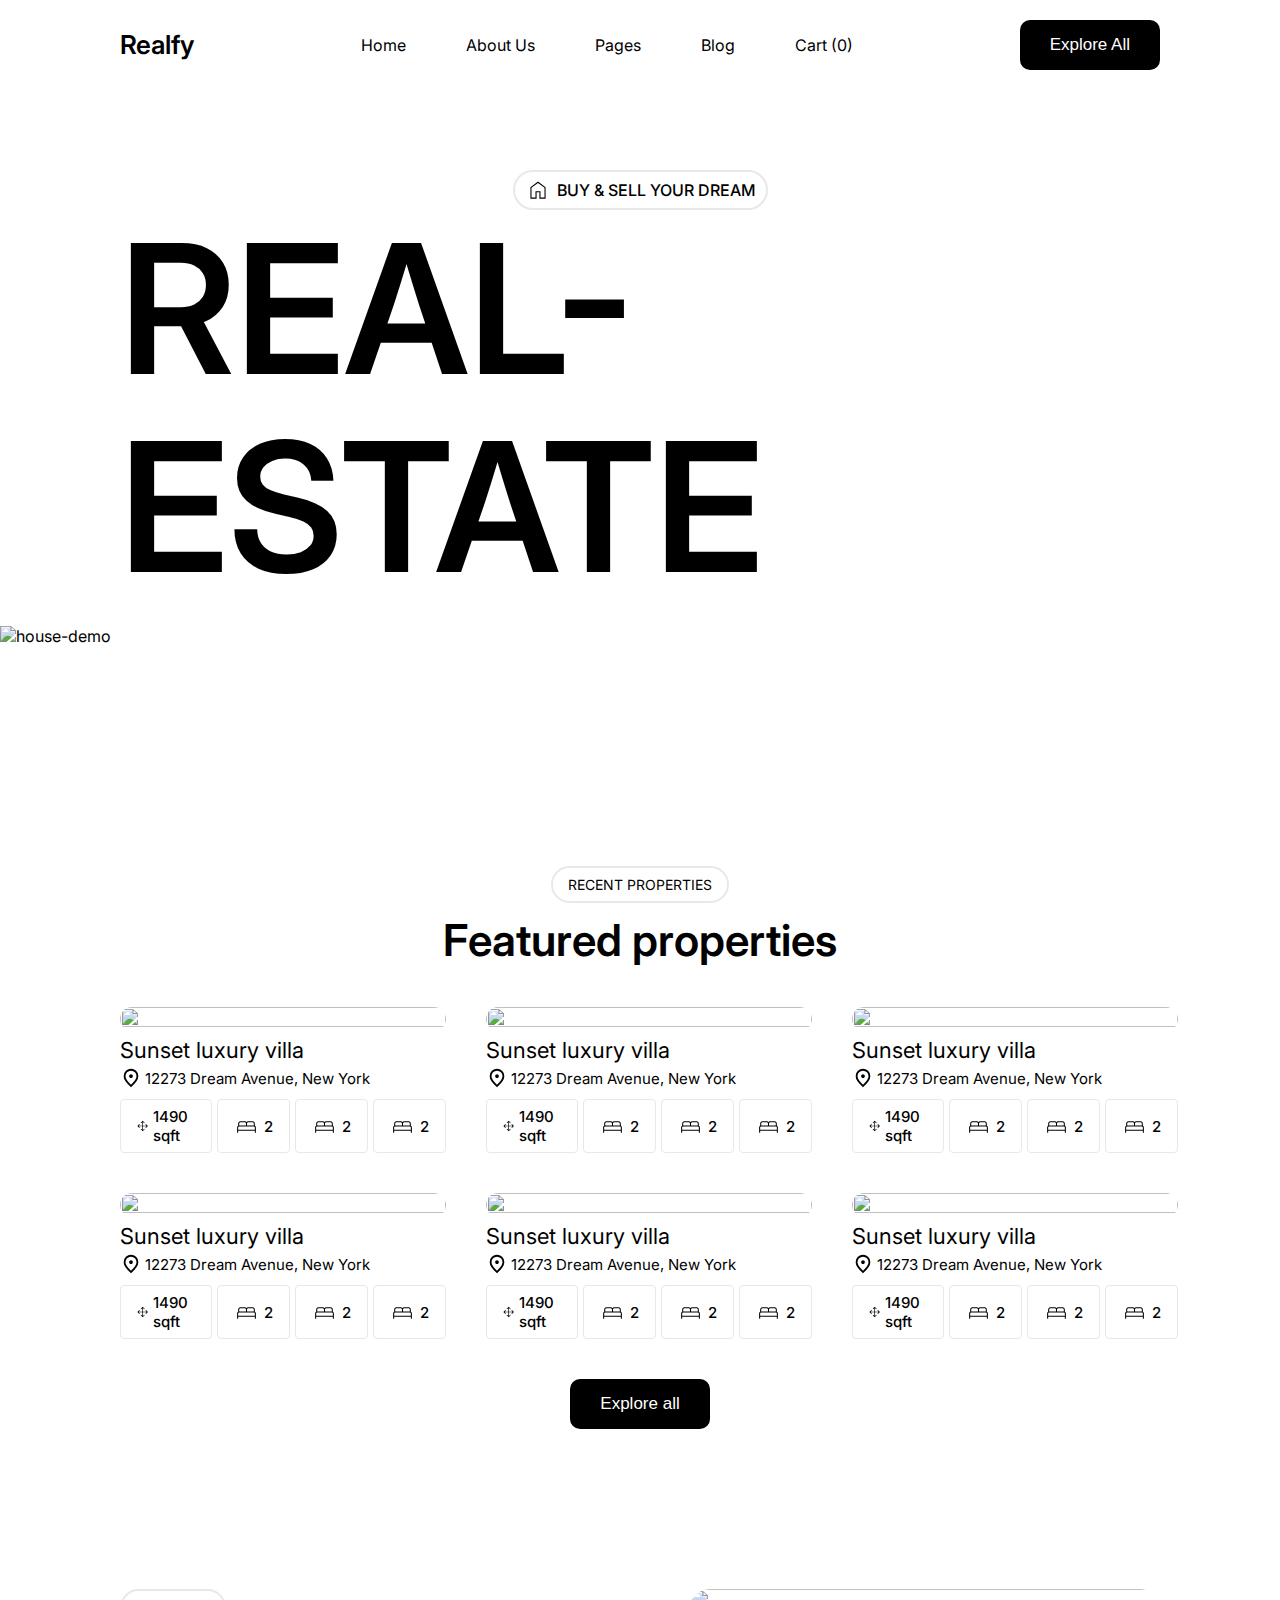
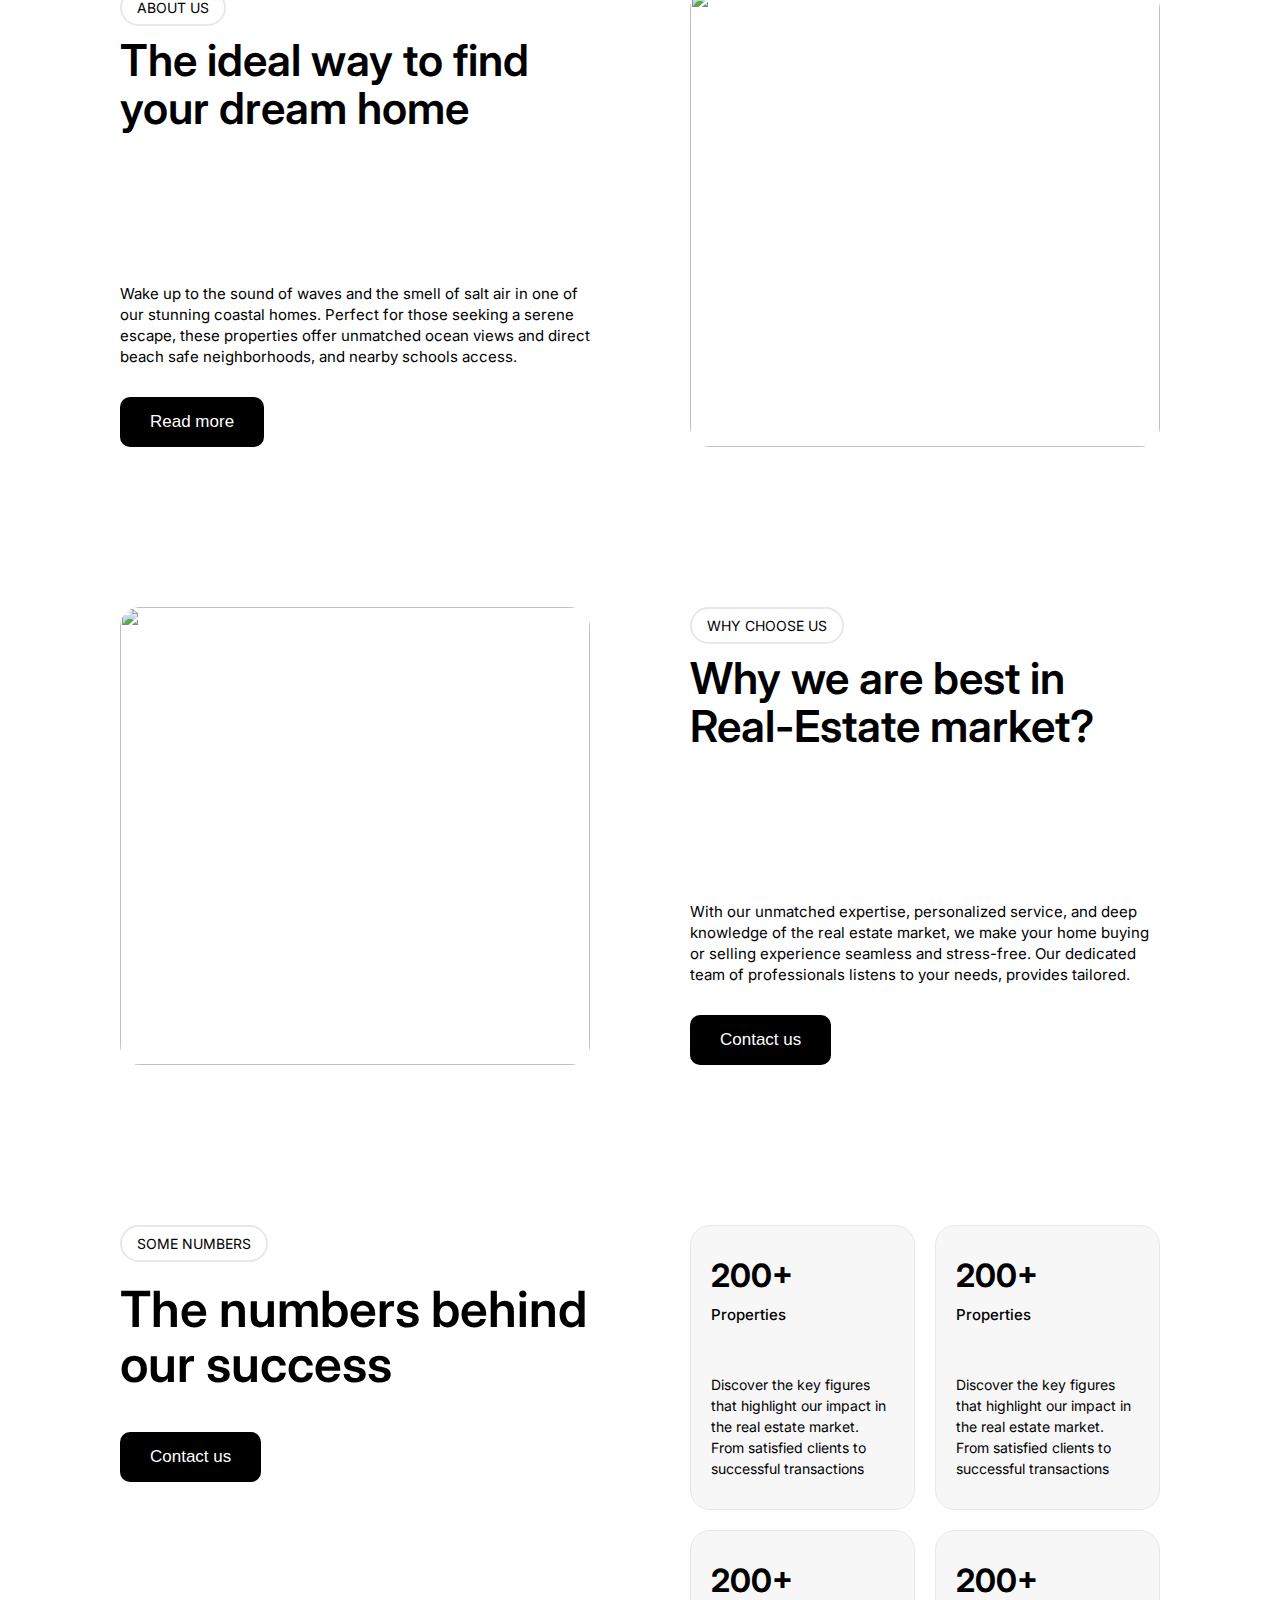
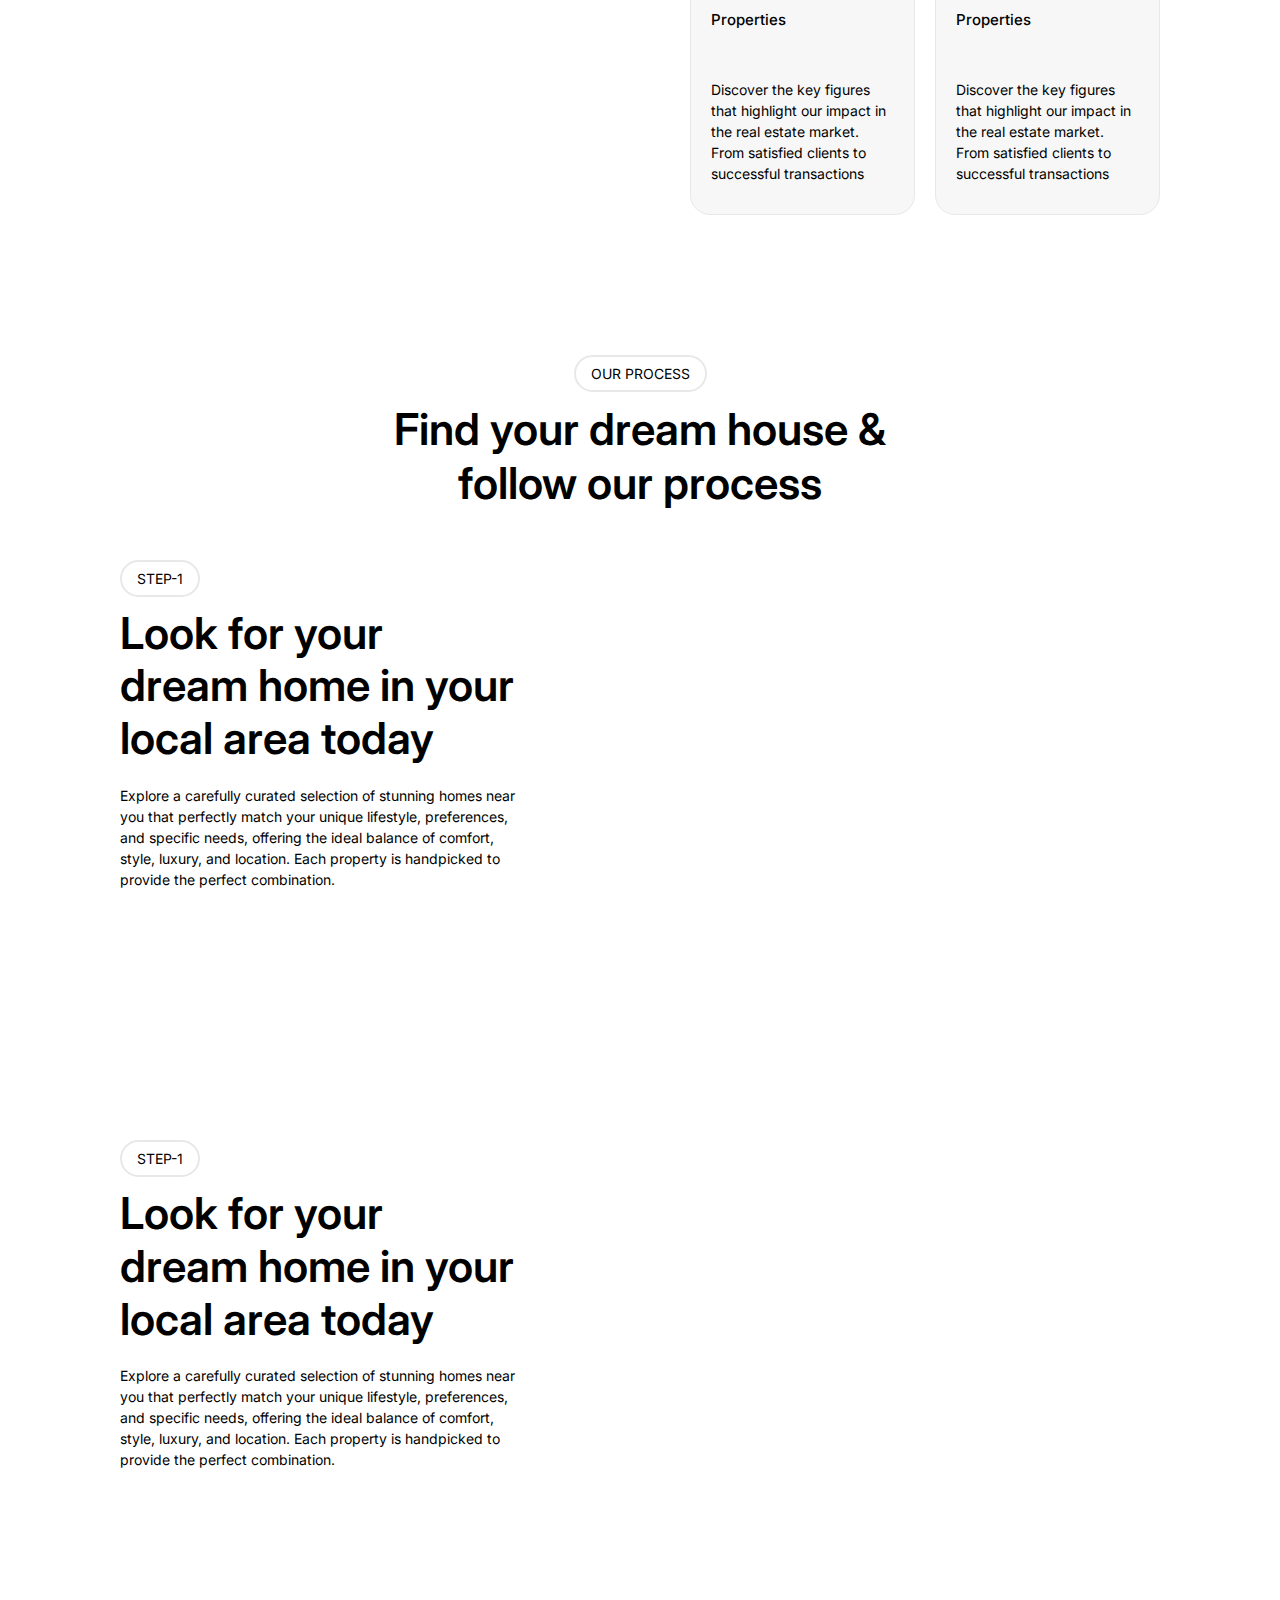
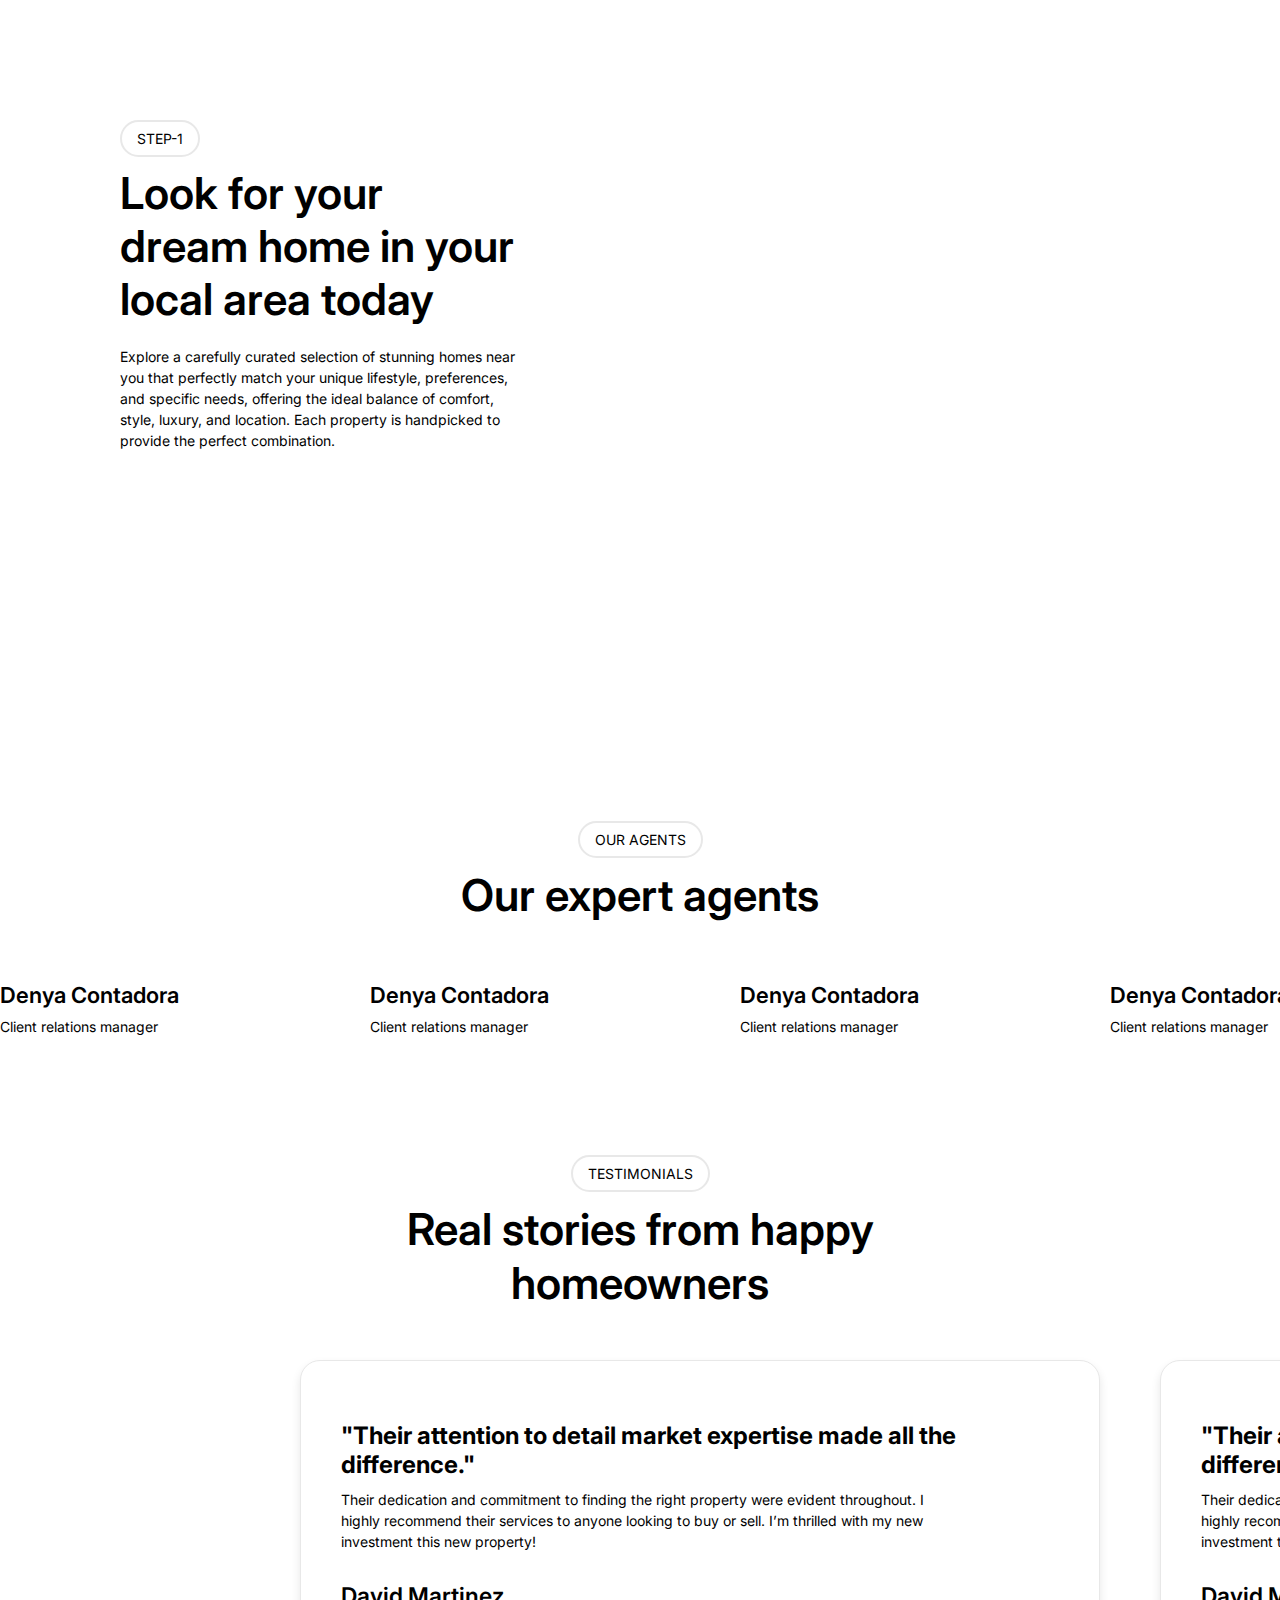
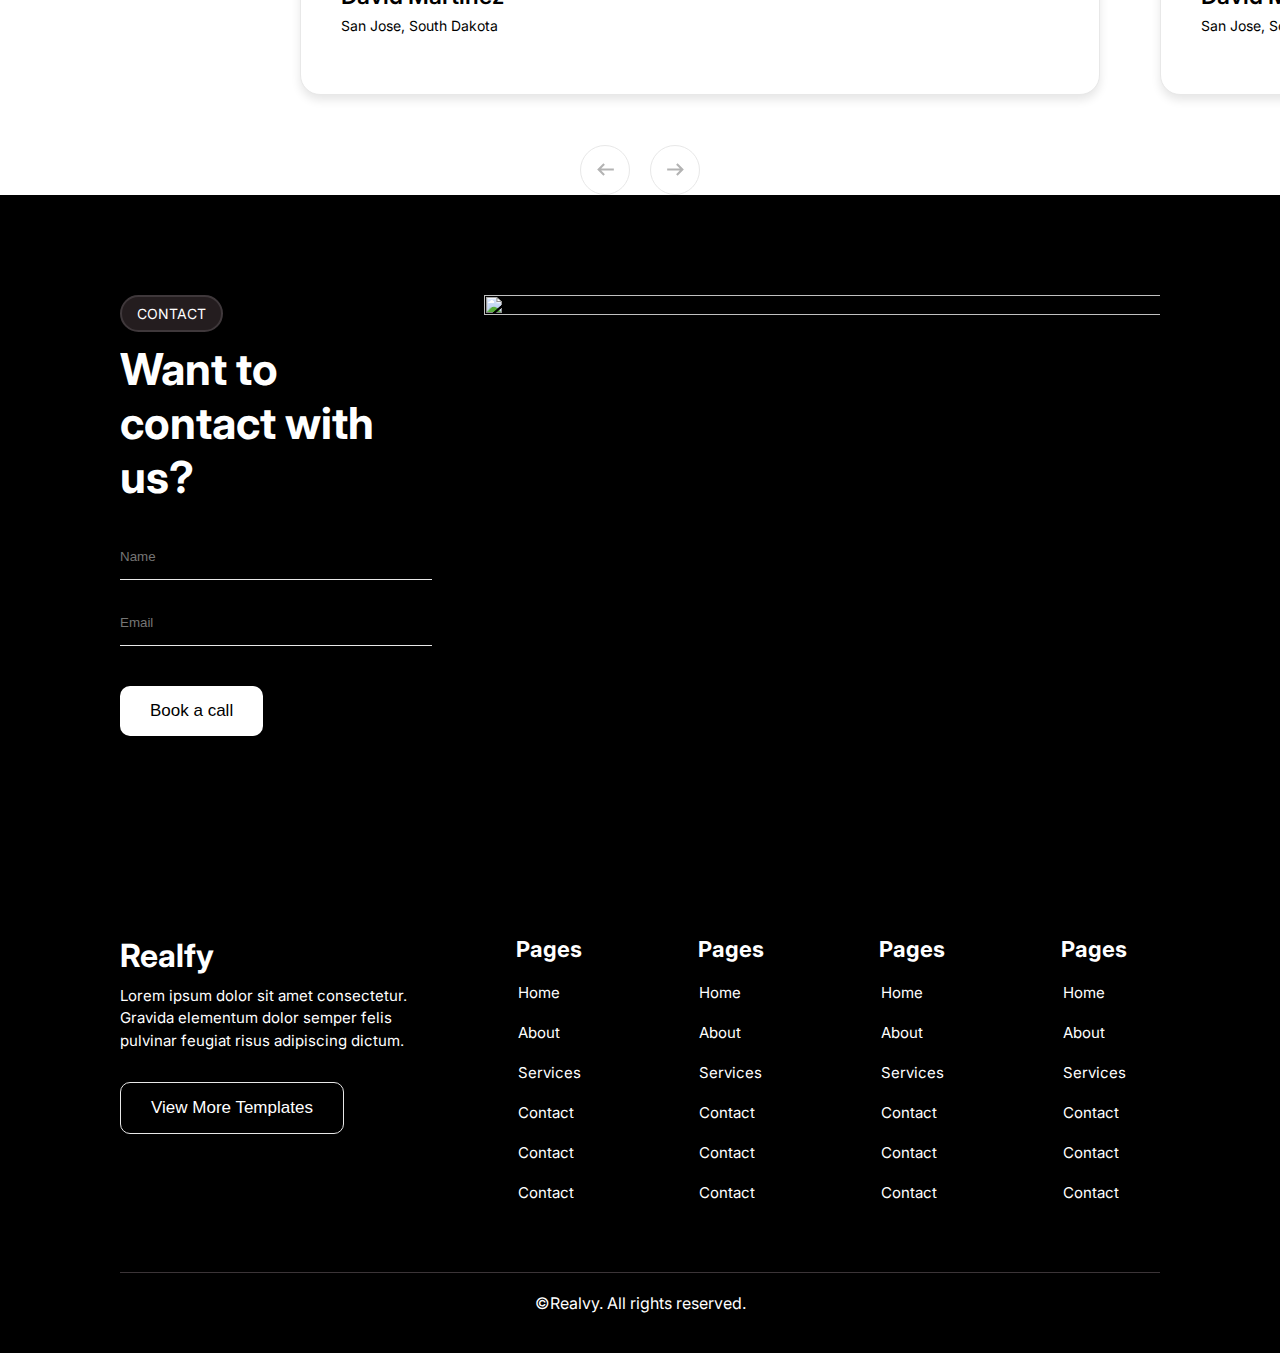
==== commit ec791fcf: "done-responsive-and-polish" ====
--- a/Realfy/index.html
+++ b/Realfy/index.html
@@ -9,7 +9,7 @@
   <body>
     <header class="navigation-bar container">
       <div class="logo">Realfy</div>
-      <div>
+      <div class="header-nav-links">
         <ul class="nav-links">
           <li>
             <a href="#">Home</a>
@@ -28,8 +28,14 @@
           </li>
         </ul>
       </div>
-      <div>
+      <div class="header-button">
         <button class="button">Explore All</button>
+      </div>
+      <div class="mobile-menu">
+        <p>Cart (0)</p>
+        <div class="menu-container">
+          <svg xmlns="http://www.w3.org/2000/svg" width="32" height="32" viewBox="0 0 24 24"><path fill="currentColor" d="M4 17.27v-1h16v1zm0-4.77v-1h16v1zm0-4.77v-1h16v1z"/></svg>
+        </div>
       </div>
     </header>
     <div>
@@ -706,6 +712,7 @@
     <div class="agents-container">
       <div class="badge mx-auto">our agents</div>
       <p class="sub-header">Our expert agents</p>
+      <div class="agent-slider-container">
       <div class="agent-slider">
         <div class="agent-card">
           <img
@@ -772,7 +779,187 @@
           <p class="agent-position">Client relations manager</p>
         </div>
       </div>
-      </div>
+    </div>
+      </div>
+    </div>
+    <div class="testimonials-section">
+      <div class="badge mx-auto">Testimonials</div>
+      <p class="sub-header mx-auto">Real stories from happy homeowners
+      </p>
+      <div class="testimonials-cards-container">
+        <div class="testimonial-card">
+          <div class="testimonial-card-left">
+            <h1 class="testimonial-card-title">"Their attention to detail market expertise made all the difference."
+            </h1>
+            <p class="testimonial-card-description">Their dedication and commitment to finding the right property were evident throughout. I highly recommend their services to anyone looking to buy or sell. I’m thrilled with my new investment this new property!
+            </p>
+            <h1 class="testimonial-card-name">David Martinez
+            </h1>
+            <p class="testimonial-card-location">San Jose, South Dakota
+            </p>
+          </div>
+          <div class="testimonial-card-right">
+            <img src="https://cdn.prod.website-files.com/670010141e02b62e6f054e13/670224e217d36d0f9d6431a3_testimonials-thumb-1-p-500.jpg" alt="">
+          </div>
+        </div>
+        <div class="testimonial-card">
+          <div class="testimonial-card-left">
+            <h1 class="testimonial-card-title">"Their attention to detail market expertise made all the difference."
+            </h1>
+            <p class="testimonial-card-description">Their dedication and commitment to finding the right property were evident throughout. I highly recommend their services to anyone looking to buy or sell. I’m thrilled with my new investment this new property!
+            </p>
+            <h1 class="testimonial-card-name">David Martinez
+            </h1>
+            <p class="testimonial-card-location">San Jose, South Dakota
+            </p>
+          </div>
+          <div class="testimonial-card-right">
+            <img src="https://cdn.prod.website-files.com/670010141e02b62e6f054e13/670224e217d36d0f9d6431a3_testimonials-thumb-1-p-500.jpg" alt="">
+          </div>
+        </div>
+        <div class="testimonial-card">
+          <div class="testimonial-card-left">
+            <h1 class="testimonial-card-title">"Their attention to detail market expertise made all the difference."
+            </h1>
+            <p class="testimonial-card-description">Their dedication and commitment to finding the right property were evident throughout. I highly recommend their services to anyone looking to buy or sell. I’m thrilled with my new investment this new property!
+            </p>
+            <h1 class="testimonial-card-name">David Martinez
+            </h1>
+            <p class="testimonial-card-location">San Jose, South Dakota
+            </p>
+          </div>
+          <div class="testimonial-card-right">
+            <img src="https://cdn.prod.website-files.com/670010141e02b62e6f054e13/670224e217d36d0f9d6431a3_testimonials-thumb-1-p-500.jpg" alt="">
+          </div>
+        </div>
+      </div>
+
+      <div class="indicatior-container">
+        <div class="indicatior">
+          <svg xmlns="http://www.w3.org/2000/svg" width="25" height="25" viewBox="0 0 24 24"><path fill="currentColor" d="m10 18l-6-6l6-6l1.4 1.45L7.85 11H20v2H7.85l3.55 3.55z"/></svg>
+        </div>
+        <div class="indicatior">
+          <svg xmlns="http://www.w3.org/2000/svg" width="25" height="25" viewBox="0 0 24 24"><path fill="currentColor" d="m14 18l-1.4-1.45L16.15 13H4v-2h12.15L12.6 7.45L14 6l6 6z"/></svg>
+        </div>
+      </div>
+
+    </div>
+    <div class="footer container">
+      <div class="contact-us-container">
+        <div class="contact-us-left">
+          <div class="badge secondary-badge">Contact</div>
+          <h1 class="contact-us-header">Want to contact with us?
+          </h1>
+          <input class="contact-input" type="text" placeholder="Name">
+          <input class="contact-input" type="text" placeholder="Email">
+          <button class="button bg-white mt-40">Book a call</button>
+        </div>
+        <div class="contact-us-right">
+          <img src="https://cdn.prod.website-files.com/670010141e02b62e6f054e13/67120964815745137dc8e366_footer-thumb-2.png" alt="">
+        </div>
+      </div>
+      <div class="footer-nav-container">
+        <div class="first-column">
+          <h1>Realfy</h1>
+          <p>Lorem ipsum dolor sit amet consectetur. Gravida elementum dolor semper felis pulvinar feugiat risus adipiscing dictum.
+          </p>
+          <button class="button outline-button">View More Templates</button>
+        </div>
+        <div class="second-column">
+          <h1>Pages</h1>
+          <ul>
+            <li>
+              <a href="">Home</a>
+            </li>
+            <li>
+              <a href="">About</a>
+            </li>
+            <li>
+              <a href="">Services</a>
+            </li>
+            <li>
+              <a href="">Contact</a>
+            </li>
+            <li>
+              <a href="">Contact</a>
+            </li>
+            <li>
+              <a href="">Contact</a>
+            </li>
+          </ul>
+        </div>
+        <div class="second-column">
+          <h1>Pages</h1>
+          <ul>
+            <li>
+              <a href="">Home</a>
+            </li>
+            <li>
+              <a href="">About</a>
+            </li>
+            <li>
+              <a href="">Services</a>
+            </li>
+            <li>
+              <a href="">Contact</a>
+            </li>
+            <li>
+              <a href="">Contact</a>
+            </li>
+            <li>
+              <a href="">Contact</a>
+            </li>
+          </ul>
+        </div>
+        <div class="second-column">
+          <h1>Pages</h1>
+          <ul>
+            <li>
+              <a href="">Home</a>
+            </li>
+            <li>
+              <a href="">About</a>
+            </li>
+            <li>
+              <a href="">Services</a>
+            </li>
+            <li>
+              <a href="">Contact</a>
+            </li>
+            <li>
+              <a href="">Contact</a>
+            </li>
+            <li>
+              <a href="">Contact</a>
+            </li>
+          </ul>
+        </div>
+        <div class="second-column">
+          <h1>Pages</h1>
+          <ul>
+            <li>
+              <a href="">Home</a>
+            </li>
+            <li>
+              <a href="">About</a>
+            </li>
+            <li>
+              <a href="">Services</a>
+            </li>
+            <li>
+              <a href="">Contact</a>
+            </li>
+            <li>
+              <a href="">Contact</a>
+            </li>
+            <li>
+              <a href="">Contact</a>
+            </li>
+          </ul>
+        </div>
+      </div>
+      <div class="divider"></div>
+      <p class="policy">©Realvy. All rights reserved.</p>
     </div>
   </body>
 </html>
--- a/Realfy/style.css
+++ b/Realfy/style.css
@@ -11,10 +11,6 @@
 img {
   width: 100%;
   height: 100%;
-}
-
-body {
-  margin-bottom: 400px;
 }
 
 :root {
@@ -59,7 +55,27 @@
   color: white;
   font-size: 17px;
   border: none;
+  cursor: pointer;
+  position: relative;
   font-weight: 400;
+}
+
+.button::before{
+  content: '';
+  position: absolute;
+  width: 100%;
+  height:100%;
+  background-color: rgba(244, 242, 242, 0.136);
+  top:0;
+  left:0;
+  transform: scaleX(0);
+  border-radius: 10px;;
+  transition: all .3s ease-in;
+  transform-origin: left;
+}
+
+.button:hover::before{
+  transform: scaleX(1);
 }
 
 .house-badge {
@@ -343,15 +359,29 @@
   font-size: 14px;
   line-height: 1.5;
 }
+
 .agents-container {
   margin-top: 100px;
 }
 
+.agent-slider-container{
+  overflow: hidden;
+}
+
 .agent-slider {
   display: flex;
   margin-top: 30px;
   gap: 20px;
-  overflow: hidden;
+  animation: slide 10s linear  infinite  ;
+}
+
+@keyframes slide {
+  0%{
+    transform: translateX(0);
+  }
+  100%{
+    transform: translateX(-100%);
+  }
 }
 
 .agent-card {
@@ -375,3 +405,401 @@
   font-size: 14px;
   margin-top: 10px;
 }
+
+.testimonials-section {
+  margin-top: 120px;
+  overflow: hidden;
+}
+
+.testimonials-section .sub-header {
+  width: 50%;
+}
+
+.testimonials-cards-container {
+  display: flex;
+  margin-top: 50px;
+  gap: 60px;
+  transform: translateX(300px);
+}
+
+.testimonial-card {
+  border: 1px solid var(--border-gray-color);
+  background-color: white;
+  border-radius: 20px;
+  display: flex;
+  padding: 60px 40px;
+  width: 800px;
+  gap: 100px;
+  align-items: center;
+  flex-shrink: 0;
+  box-shadow: 0 5px 10px rgba(0, 0, 0, 0.1);
+}
+
+.testimonial-card-title {
+  font-size: 24px;
+}
+
+.testimonial-card-description {
+  font-size: 14px;
+  margin-top: 10px;
+  margin-bottom: 30px;
+  line-height: 1.5;
+}
+
+.testimonial-card-name {
+  font-size: 23px;
+  font-weight: 600;
+}
+
+.testimonial-card-location {
+  font-size: 14px;
+  margin-top: 7px;
+}
+
+.testimonial-card-right img {
+  width: 100%;
+  height: auto;
+  border-radius: 20px;
+}
+
+.indicatior {
+  width: 50px;
+  height: 50px;
+  border-radius: 50%;
+  display: flex;
+  align-items: center;
+  color: #b3b3b3;
+  cursor: pointer;
+  transition: all 0.3s linear;
+  justify-content: center;
+  border: 1px solid var(--border-gray-color);
+}
+.indicatior:hover {
+  background-color: black;
+  color: white;
+}
+
+.indicatior-container {
+  display: flex;
+  gap: 20px;
+  margin-top: 50px;
+  justify-content: center;
+}
+
+.footer {
+  background-color: black;
+  padding-top: 100px;
+}
+
+.secondary-badge {
+  border-color: #3f383b;
+  background-color: #241d1f;
+  color: white;
+}
+
+.contact-us-header {
+  color: white;
+  font-size: 44px;
+  margin-top: 10px;
+  margin-bottom: 30px;
+}
+
+.contact-us-left {
+  width: 30%;
+}
+
+.contact-us-container {
+  position: relative;
+  overflow: hidden;
+}
+
+.contact-us-right {
+  position: absolute;
+  top: 0;
+  left: 35%;
+  width: 80%;
+}
+
+.contact-input {
+  display: block;
+  width: 100%;
+  background-color: transparent;
+  border: none;
+  outline: none;
+  margin-top: 20px;
+  color: white;
+  padding: 15px 0px;
+  border-bottom: 1px solid var(--border-gray-color);
+}
+
+.mt-40 {
+  margin-top: 40px;
+}
+
+.bg-white {
+  background-color: white;
+  color: black;
+}
+
+.footer-nav-container {
+  color: white;
+  display: grid;
+  gap: 50px;
+  margin-top: 200px;
+  grid-template-columns: repeat(6, 1fr);
+}
+
+.first-column {
+  grid-column: 1 / span 2;
+}
+
+.outline-button {
+  border: 1px solid var(--border-gray-color);
+  background-color: transparent;
+}
+
+.first-column p {
+  font-size: 15px;
+  line-height: 1.5;
+  margin-top: 10px;
+  margin-bottom: 30px;
+}
+
+.second-column {
+  display: flex;
+  flex-direction: column;
+  align-items: center;
+}
+
+.second-column h1 {
+  font-size: 22px;
+}
+
+.second-column ul {
+  margin-top: 20px;
+  display: flex;
+  flex-direction: column;
+  gap: 20px;
+}
+
+.second-column ul li a {
+  color: white;
+  font-size: 15px;
+}
+
+.divider {
+  width: 100%;
+  height: 1px;
+  background-color: #3b3437;
+  margin-top: 70px;
+}
+
+.policy {
+  color: white;
+  text-align: center;
+  margin: 20px 0px;
+}
+
+.mobile-menu{
+  display: none;
+  align-items: center;
+  gap:20px;
+}
+
+.menu-container{
+  width:40px;
+  height:40px;
+  border-radius: 5px;
+  background-color: black;
+  color:white;
+  align-items: center;
+  justify-content: center;
+  display: flex;
+  cursor: pointer;
+}
+
+@media (max-width: 1024px) {
+  .container {
+    padding: 20px 20px;
+  }
+
+  .text-banner {
+    text-align: center;
+  }
+
+  .featured-properties-container {
+    grid-template-columns: repeat(2, 1fr);
+  }
+
+  .about-container {
+    gap: 50px;
+  }
+
+  .some-number-left {
+    width: 40%;
+  }
+
+  .some-number-right {
+    width: 60%;
+  }
+
+  .step-container{
+    gap:30px;
+  }
+
+  .testimonials-cards-container{
+    transform: translateX(100px);
+  }
+
+  .footer{
+    margin-top:120px;
+  }
+
+  .contact-us-container{
+    margin-top:100px;
+  }
+
+  .contact-us-left{
+    width:40%;
+  }
+  .contact-us-right{
+    left:45%;
+  }
+}
+
+@media (max-width:768px) {
+  .header-nav-links{
+    display: none;
+  }
+  .header-button{
+    display: none;
+  }
+
+  .mobile-menu{
+    display: flex;
+  }
+  .about-container{
+    flex-direction: column;
+  }
+  .about-left{
+    width:100%;
+  }
+
+  .about-right{
+    width:100%;
+  }
+  .about-description{
+    margin-top:20px;
+  }
+  .row-reverse{
+    flex-direction: column-reverse;
+  }
+
+  .some-number-container{
+    flex-direction: column;
+  }
+
+  .some-number-left{
+    width:100%;
+  }
+
+  .some-number-right{
+    width:80%;
+  }
+
+  .some-number-container{
+    gap:50px;
+  }
+
+  .process-header{
+    width:70%;
+  }
+
+  .step-container{
+    flex-direction: column;
+  }
+
+  .step-left{
+    width:100%;
+  }
+  .step-right{
+    width: 100%;
+  }
+
+  .step{
+    margin-bottom:50px;
+  }
+  .testimonials-cards-container{
+    transform: translateX(20px);
+  }
+  .testimonial-card{
+  padding: 30px;
+
+  }
+  .testimonials-section .sub-header{
+    width:80%;
+  }
+  .contact-us-left{
+    width:100%;
+  }
+
+  .contact-us-container{
+    overflow: visible;
+  }
+
+  .contact-us-right{
+    left:0;
+    width:100%;
+    top:100%;
+  }
+
+  .footer-nav-container{
+    margin-top:400px;
+    grid-template-columns: repeat(4,1fr);
+  }
+
+  .first-column{
+    grid-column: 1 / span 4;
+  }
+
+}
+
+@media (max-width:425px) {
+  .text-banner{
+    font-size:50px;
+    margin-top:10px;
+  }
+
+  .featured-properties-container{
+    grid-template-columns: 1fr;
+  }
+  .sub-header{
+    font-size:25px  !important;
+  }
+  .about-header{
+    font-size:32px !important;
+  }
+  .some-number-left h1{
+    font-size:32px;
+  }
+  .number-cards-container{
+    grid-template-columns: 1fr;
+  }
+  .step h1{
+    font-size:32px;
+  }
+  .process-header{
+    font-size:32px !important;
+    width:90%;
+  }
+  .footer-nav-container{
+    margin-top:250px;
+    grid-template-columns: 1fr 1fr;
+  }
+  .first-column{
+    grid-column: 1 / span 2;
+  }
+  .options-container{
+    flex-wrap: wrap;
+  }
+}
